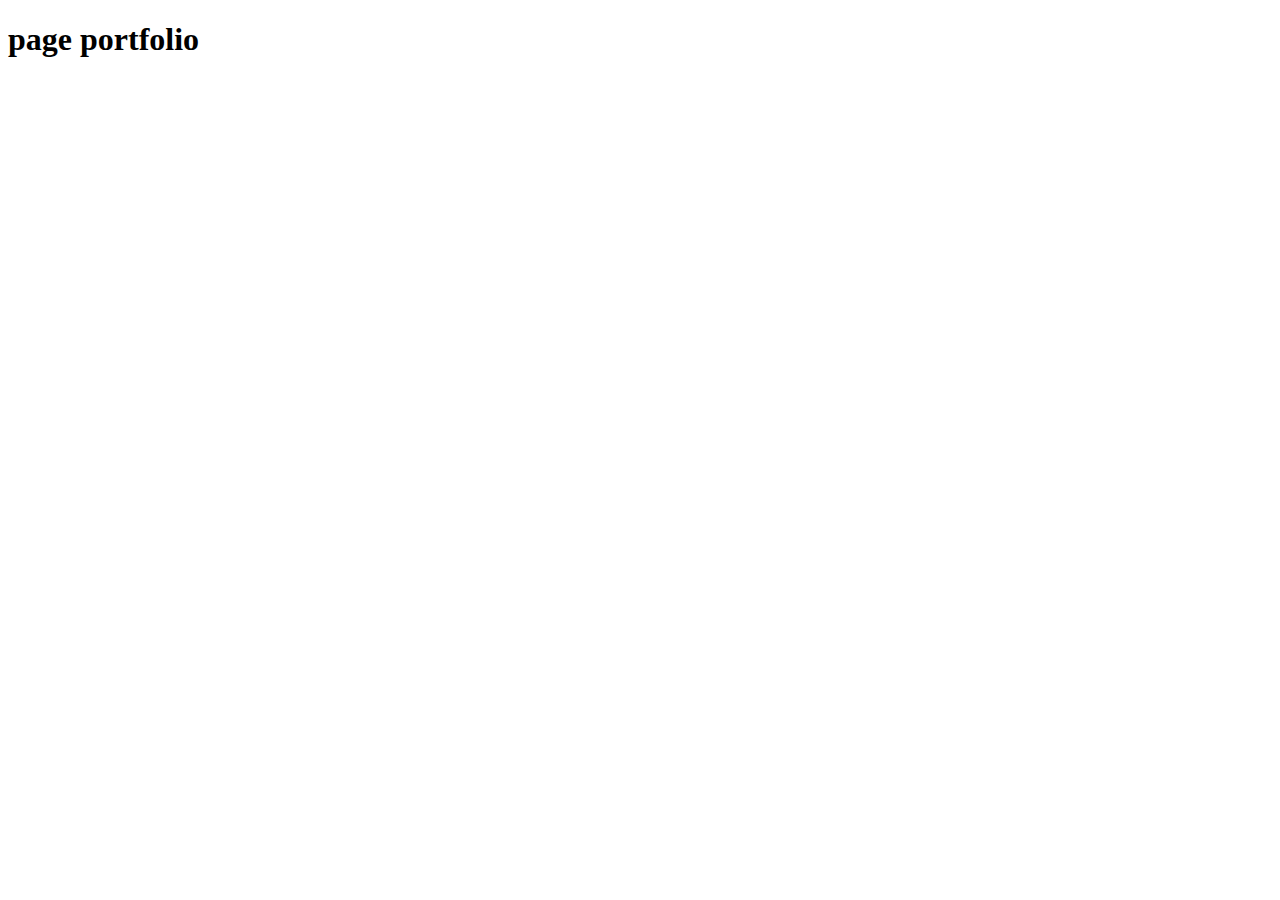
==== portfolio.html @ 5d565d89 "added fils in project" ====
<!DOCTYPE html>
<html lang="en">
  <head>
    <meta charset="UTF-8" />
    <meta name="viewport" content="width=h, initial-scale=1.0" />
    <title>Document</title>
  </head>
  <body>
    <h1>page portfolio</h1>
  </body>
</html>
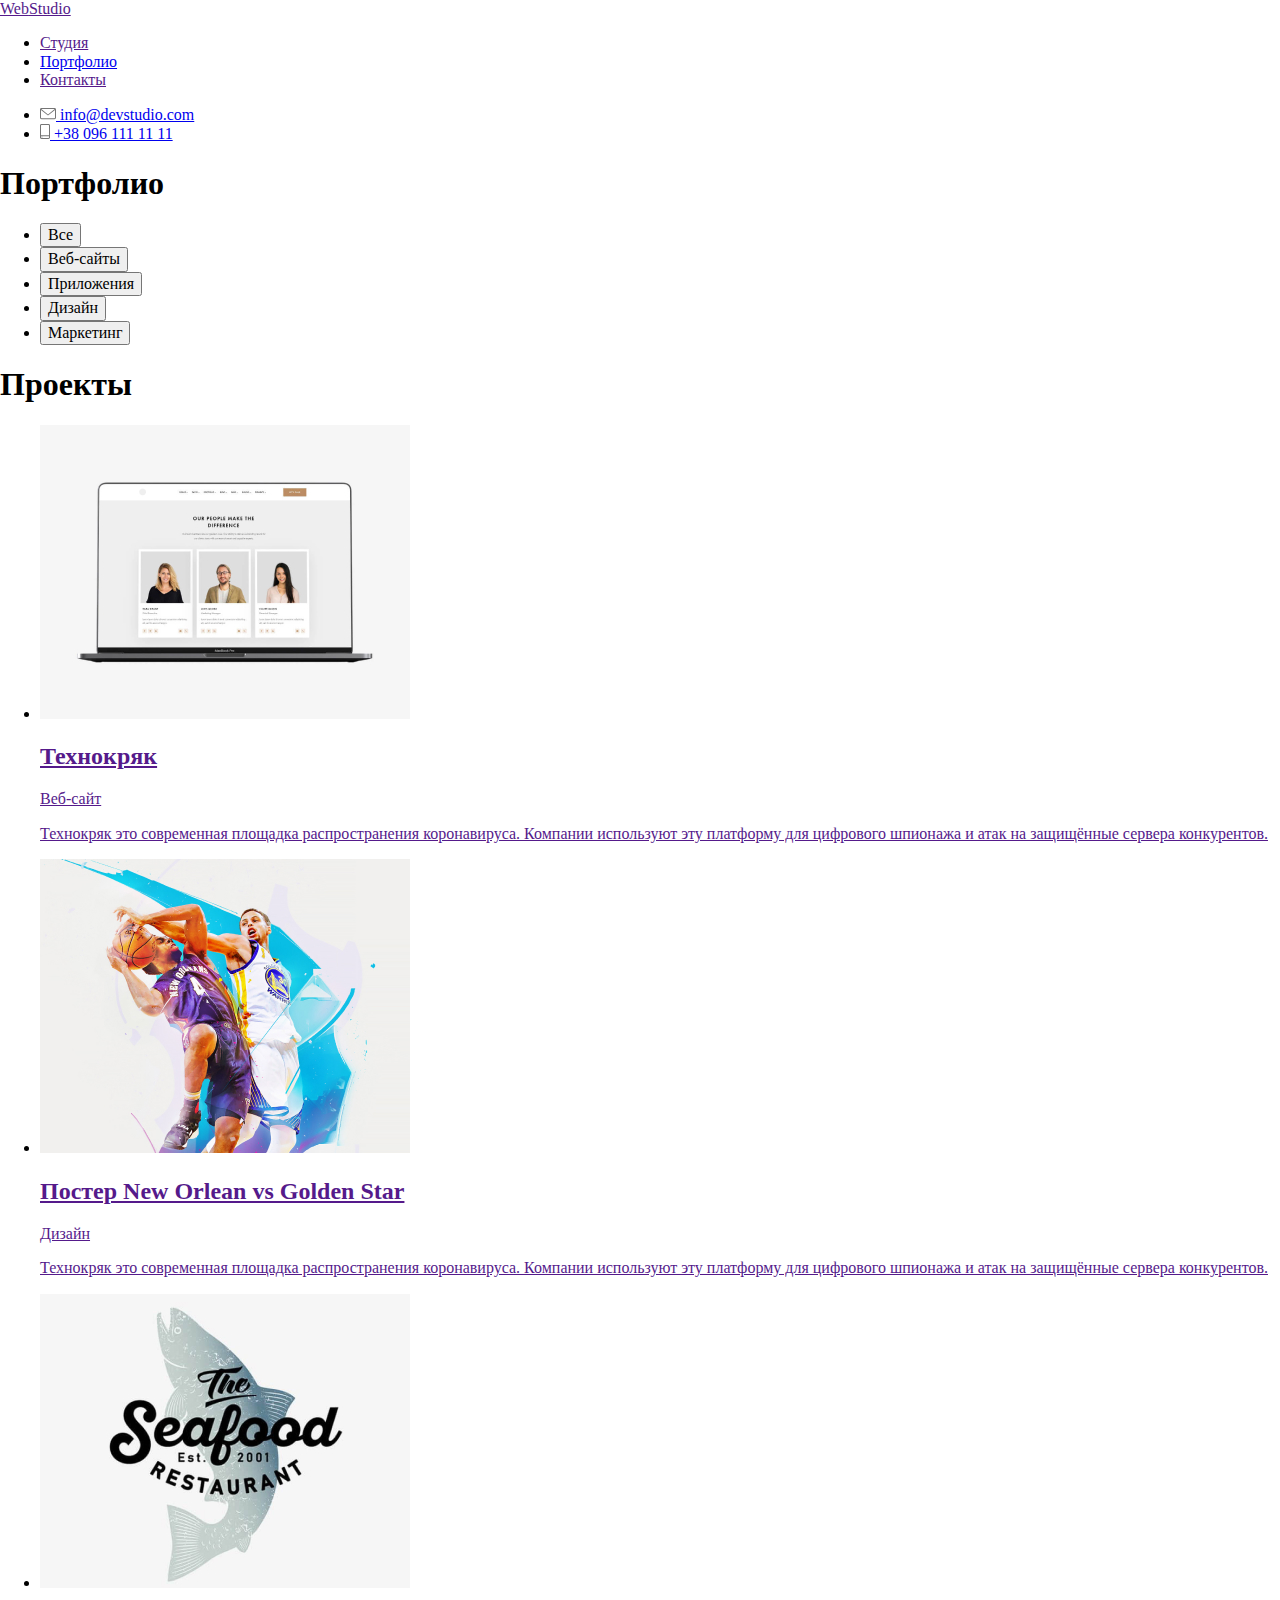
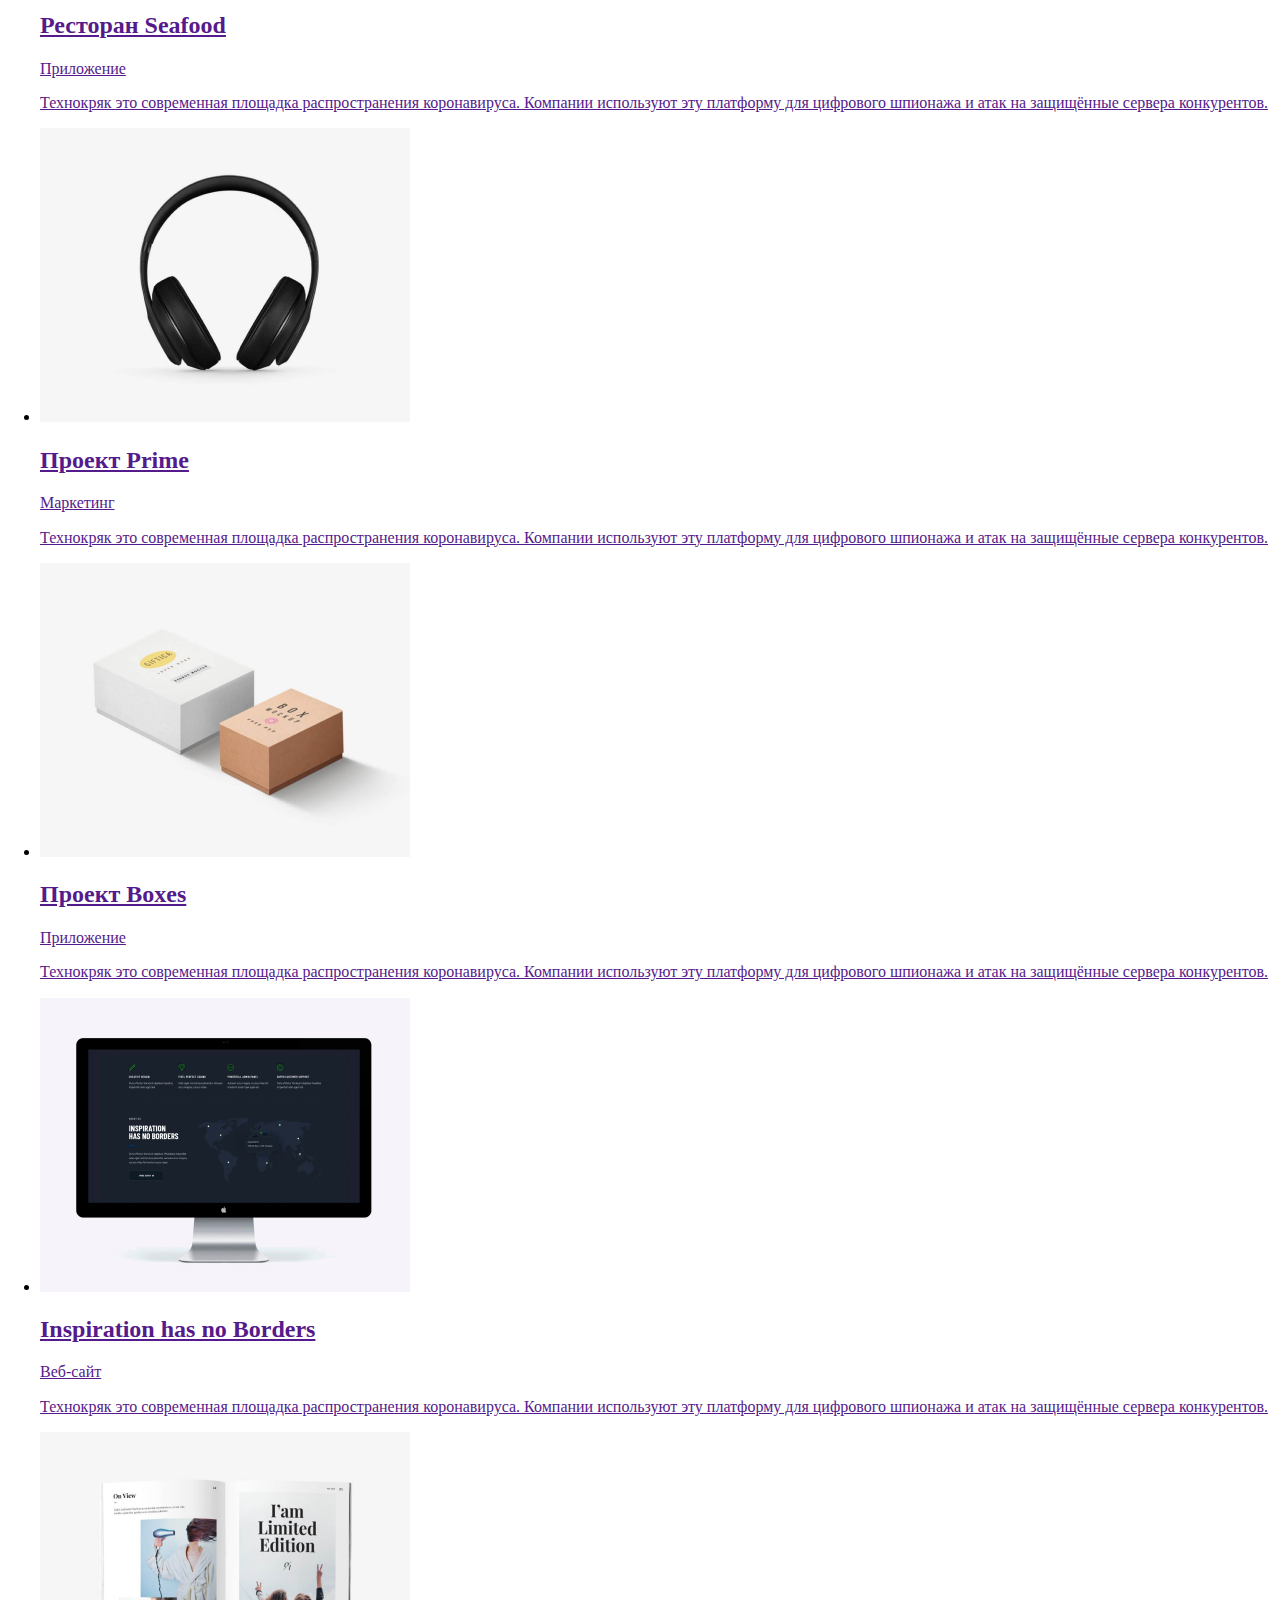
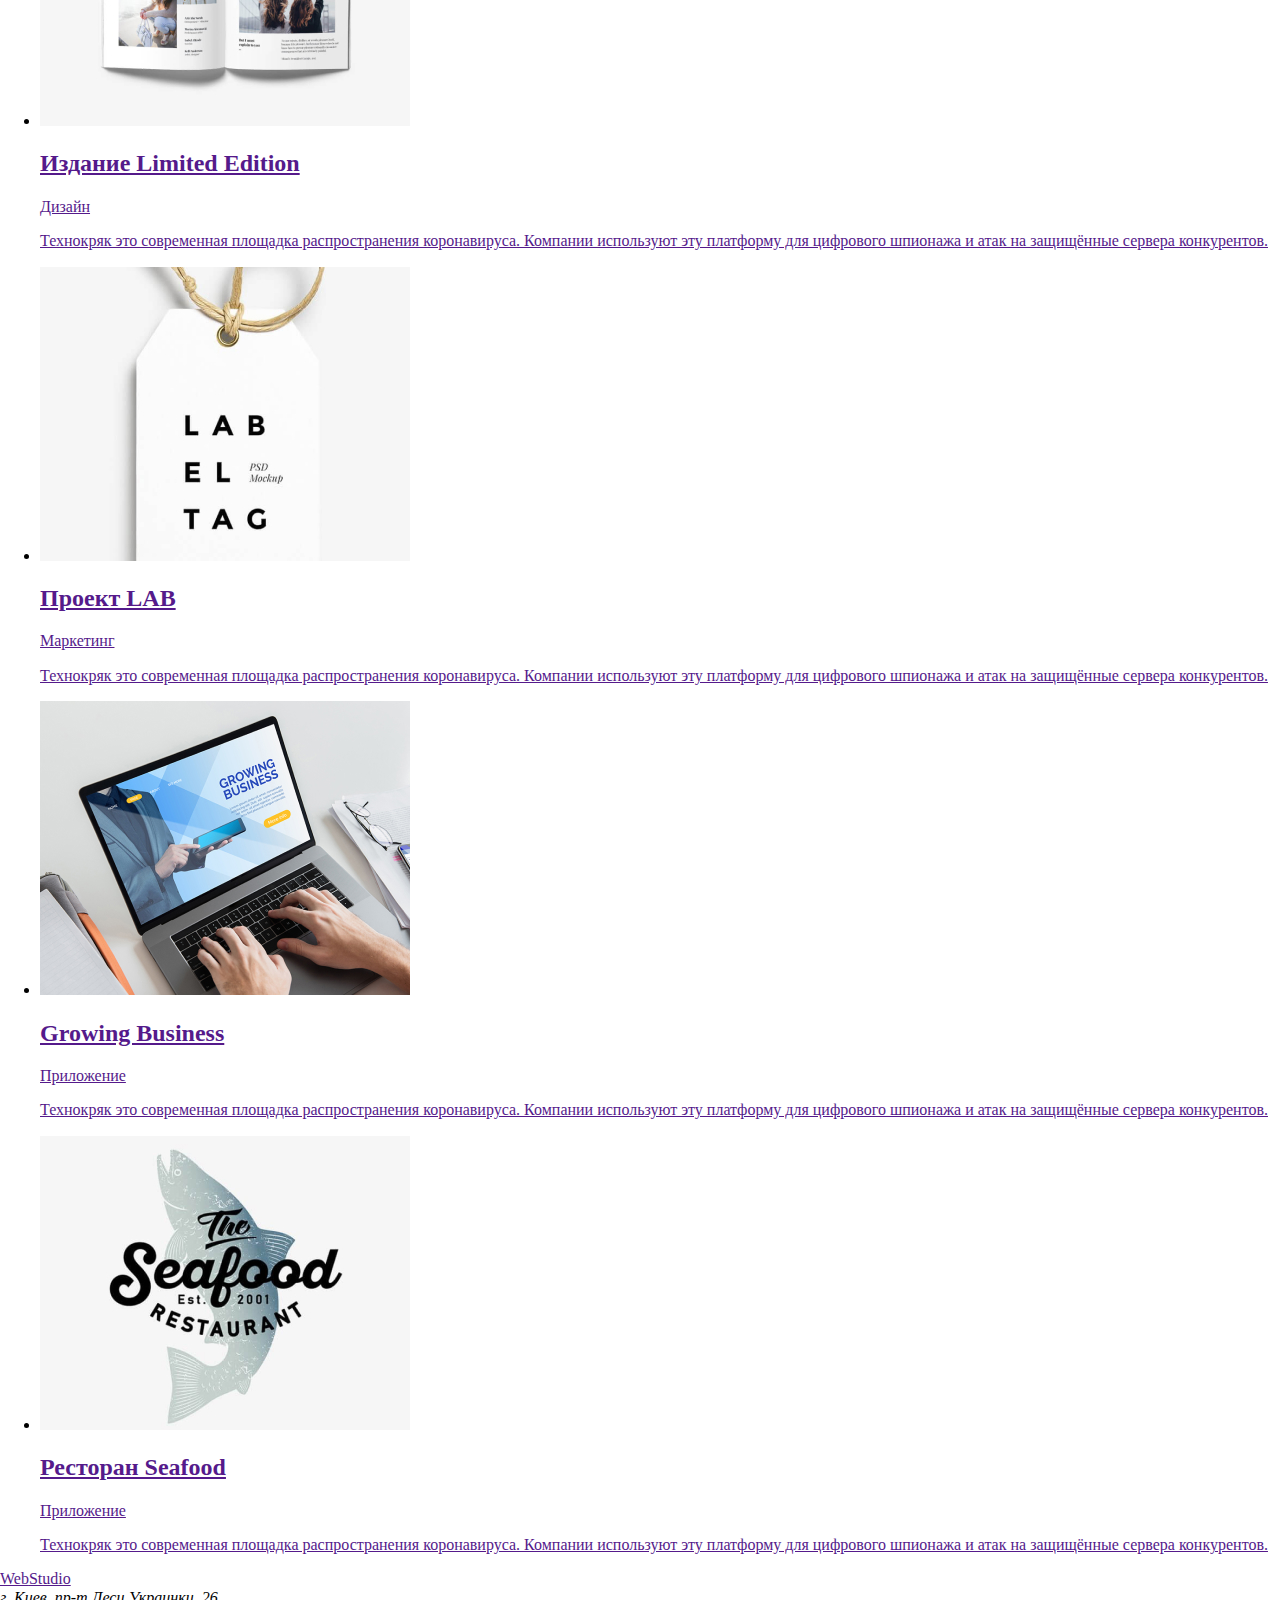
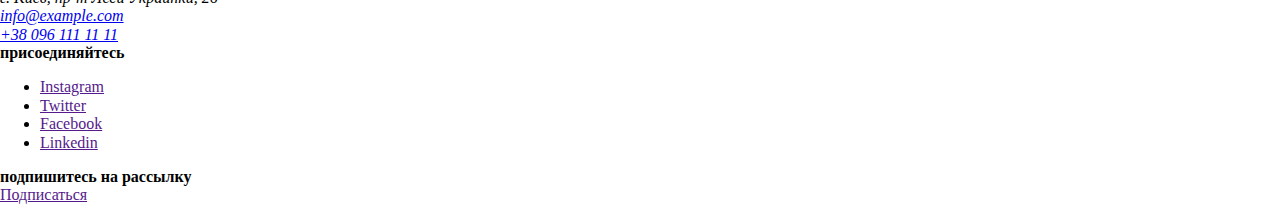
==== commit 21a70b3e: "created html page portfolio" ====
--- a/portfolio.html
+++ b/portfolio.html
@@ -1,11 +1,239 @@
 <!DOCTYPE html>
-<html lang="en">
+<html lang="ru">
   <head>
     <meta charset="UTF-8" />
-    <meta name="viewport" content="width=h, initial-scale=1.0" />
-    <title>Document</title>
+    <meta name="viewport" content="width=device-width, initial-scale=1.0" />
+    <title>Web Studio</title>
+    <link
+      href="https://fonts.googleapis.com/css2?family=Raleway:wght@700&family=Roboto:wght@400;500;700;900&display=swap"
+      rel="stylesheet"
+    />
+    <link rel="stylesheet" href="normalize.css" />
+    <link rel="stylesheet" href="./css/style.css" />
   </head>
+
   <body>
-    <h1>page portfolio</h1>
+    <!--hat-->
+    <header>
+      <nav>
+        <a href="" class="logo link"
+          ><span class="accent-logo">Web</span>Studio</a
+        >
+        <ul class="site-nav list">
+          <li><a href="" class="link">Студия</a></li>
+          <li><a href="./portfolio.html" class="link current">Портфолио</a></li>
+          <li><a href="" class="link">Контакты</a></li>
+        </ul>
+      </nav>
+      <ul class="contacts list">
+        <li>
+          <a href="mailto:info@devstudio.com" class="link">
+            <img src="./images/letter_grey.svg" alt="" /> info@devstudio.com
+          </a>
+        </li>
+        <li>
+          <a href="tel:+38-096-111-11-11" class="link">
+            <img src="./images/tel_grey.svg" alt="" /> +38 096 111 11 11
+          </a>
+        </li>
+      </ul>
+    </header>
+    <main>
+      <section>
+        <h1>Портфолио</h1>
+        <!-- filter -->
+        <ul class="filter">
+          <li><button class="button filter">Все</button></li>
+          <li><button class="button filter">Веб-сайты</button></li>
+          <li><button class="button filter">Приложения</button></li>
+          <li><button class="button filter">Дизайн</button></li>
+          <li><button class="button filter">Маркетинг</button></li>
+        </ul>
+      </section>
+      <!-- projects -->
+      <section>
+        <h1>Проекты</h1>
+        <ul class="project list">
+          <li>
+            <a href=""
+              ><img src="./images/portfolio_tehnokryak.jpg" alt="Технокряк" />
+              <h2 class="progect-title">Технокряк</h2>
+              <p>Веб-сайт</p>
+              <p>
+                Технокряк это современная площадка распространения коронавируса.
+                Компании используют эту платформу для цифрового шпионажа и атак
+                на защищённые сервера конкурентов.
+              </p>
+            </a>
+          </li>
+          <li>
+            <a href=""
+              ><img
+                src="./images/portfolio_poster.jpg"
+                alt="poster New Orlean vs Golden Star"
+              />
+              <h2 class="progect-title">Постер New Orlean vs Golden Star</h2>
+              <p>Дизайн</p>
+              <p>
+                Технокряк это современная площадка распространения коронавируса.
+                Компании используют эту платформу для цифрового шпионажа и атак
+                на защищённые сервера конкурентов.
+              </p>
+            </a>
+          </li>
+          <li>
+            <a href=""
+              ><img
+                src="./images/portfolio_restaurant.jpg"
+                alt="restaurant Seafood"
+              />
+              <h2 class="progect-title">Ресторан Seafood</h2>
+              <p>Приложение</p>
+              <p>
+                Технокряк это современная площадка распространения коронавируса.
+                Компании используют эту платформу для цифрового шпионажа и атак
+                на защищённые сервера конкурентов.
+              </p>
+            </a>
+          </li>
+          <li>
+            <a href=""
+              ><img
+                src="./images/portfolio_project-prime.jpg"
+                alt="project Prime"
+              />
+              <h2 class="progect-title">Проект Prime</h2>
+              <p>Маркетинг</p>
+              <p>
+                Технокряк это современная площадка распространения коронавируса.
+                Компании используют эту платформу для цифрового шпионажа и атак
+                на защищённые сервера конкурентов.
+              </p>
+            </a>
+          </li>
+          <li>
+            <a href=""
+              ><img
+                src="./images/portfolio_project-boxes.jpg"
+                alt="project Boxes"
+              />
+              <h2 class="progect-title">Проект Boxes</h2>
+              <p>Приложение</p>
+              <p>
+                Технокряк это современная площадка распространения коронавируса.
+                Компании используют эту платформу для цифрового шпионажа и атак
+                на защищённые сервера конкурентов.
+              </p>
+            </a>
+          </li>
+          <li>
+            <a href=""
+              ><img
+                src="./images/portfolio_web-site-is.jpg"
+                alt="Inspiration has no Borders"
+              />
+              <h2 class="progect-title">Inspiration has no Borders</h2>
+              <p>Веб-сайт</p>
+              <p>
+                Технокряк это современная площадка распространения коронавируса.
+                Компании используют эту платформу для цифрового шпионажа и атак
+                на защищённые сервера конкурентов.
+              </p>
+            </a>
+          </li>
+          <li>
+            <a href=""
+              ><img
+                src="./images/portfolio_edition.jpg"
+                alt="Edition Limited Edition"
+              />
+              <h2 class="progect-title">Издание Limited Edition</h2>
+              <p>Дизайн</p>
+              <p>
+                Технокряк это современная площадка распространения коронавируса.
+                Компании используют эту платформу для цифрового шпионажа и атак
+                на защищённые сервера конкурентов.
+              </p>
+            </a>
+          </li>
+          <li>
+            <a href=""
+              ><img
+                src="./images/portfolio_project-lab.jpg"
+                alt="project LAB"
+              />
+              <h2 class="progect-title">Проект LAB</h2>
+              <p>Маркетинг</p>
+              <p>
+                Технокряк это современная площадка распространения коронавируса.
+                Компании используют эту платформу для цифрового шпионажа и атак
+                на защищённые сервера конкурентов.
+              </p>
+            </a>
+          </li>
+          <li>
+            <a href=""
+              ><img
+                src="./images/portfolio_app-grow-b.jpg"
+                alt="Growing Business"
+              />
+              <h2 class="progect-title">Growing Business</h2>
+              <p>Приложение</p>
+              <p>
+                Технокряк это современная площадка распространения коронавируса.
+                Компании используют эту платформу для цифрового шпионажа и атак
+                на защищённые сервера конкурентов.
+              </p>
+            </a>
+          </li>
+          <li>
+            <a href=""
+              ><img
+                src="./images/portfolio_restaurant.jpg"
+                alt="Ресторан Seafood"
+              />
+              <h2 class="progect-title">Ресторан Seafood</h2>
+              <p>Приложение</p>
+              <p>
+                Технокряк это современная площадка распространения коронавируса.
+                Компании используют эту платформу для цифрового шпионажа и атак
+                на защищённые сервера конкурентов.
+              </p>
+            </a>
+          </li>
+        </ul>
+      </section>
+    </main>
+    <!--footer-->
+    <footer>
+      <div>
+        <a href="" class="logo link"
+          ><span class="accent-logo">Web</span>Studio</a
+        >
+        <address>
+          г. Киев, пр-т Леси Украинки, 26 <br />
+          <a href="mailto:info@example.com" class="address link"
+            >info@example.com</a
+          >
+          <br />
+          <a href="tel:+38-096-111-11-11" class="address link"
+            >+38 096 111 11 11</a
+          >
+        </address>
+      </div>
+      <div>
+        <b class="title">присоединяйтесь</b>
+        <ul>
+          <li><a href="" aria-label="Ссылка на Instagram ">Instagram</a></li>
+          <li><a href="" aria-label="Ссылка на Twitter ">Twitter</a></li>
+          <li><a href="" aria-label="Ссылка на Facebook ">Facebook</a></li>
+          <li><a href="" aria-label="Ссылка на Linkedin ">Linkedin</a></li>
+        </ul>
+      </div>
+      <div>
+        <b class="title">подпишитесь на рассылку</b><br />
+        <a href="" class="button">Подписаться</a>
+      </div>
+    </footer>
   </body>
 </html>
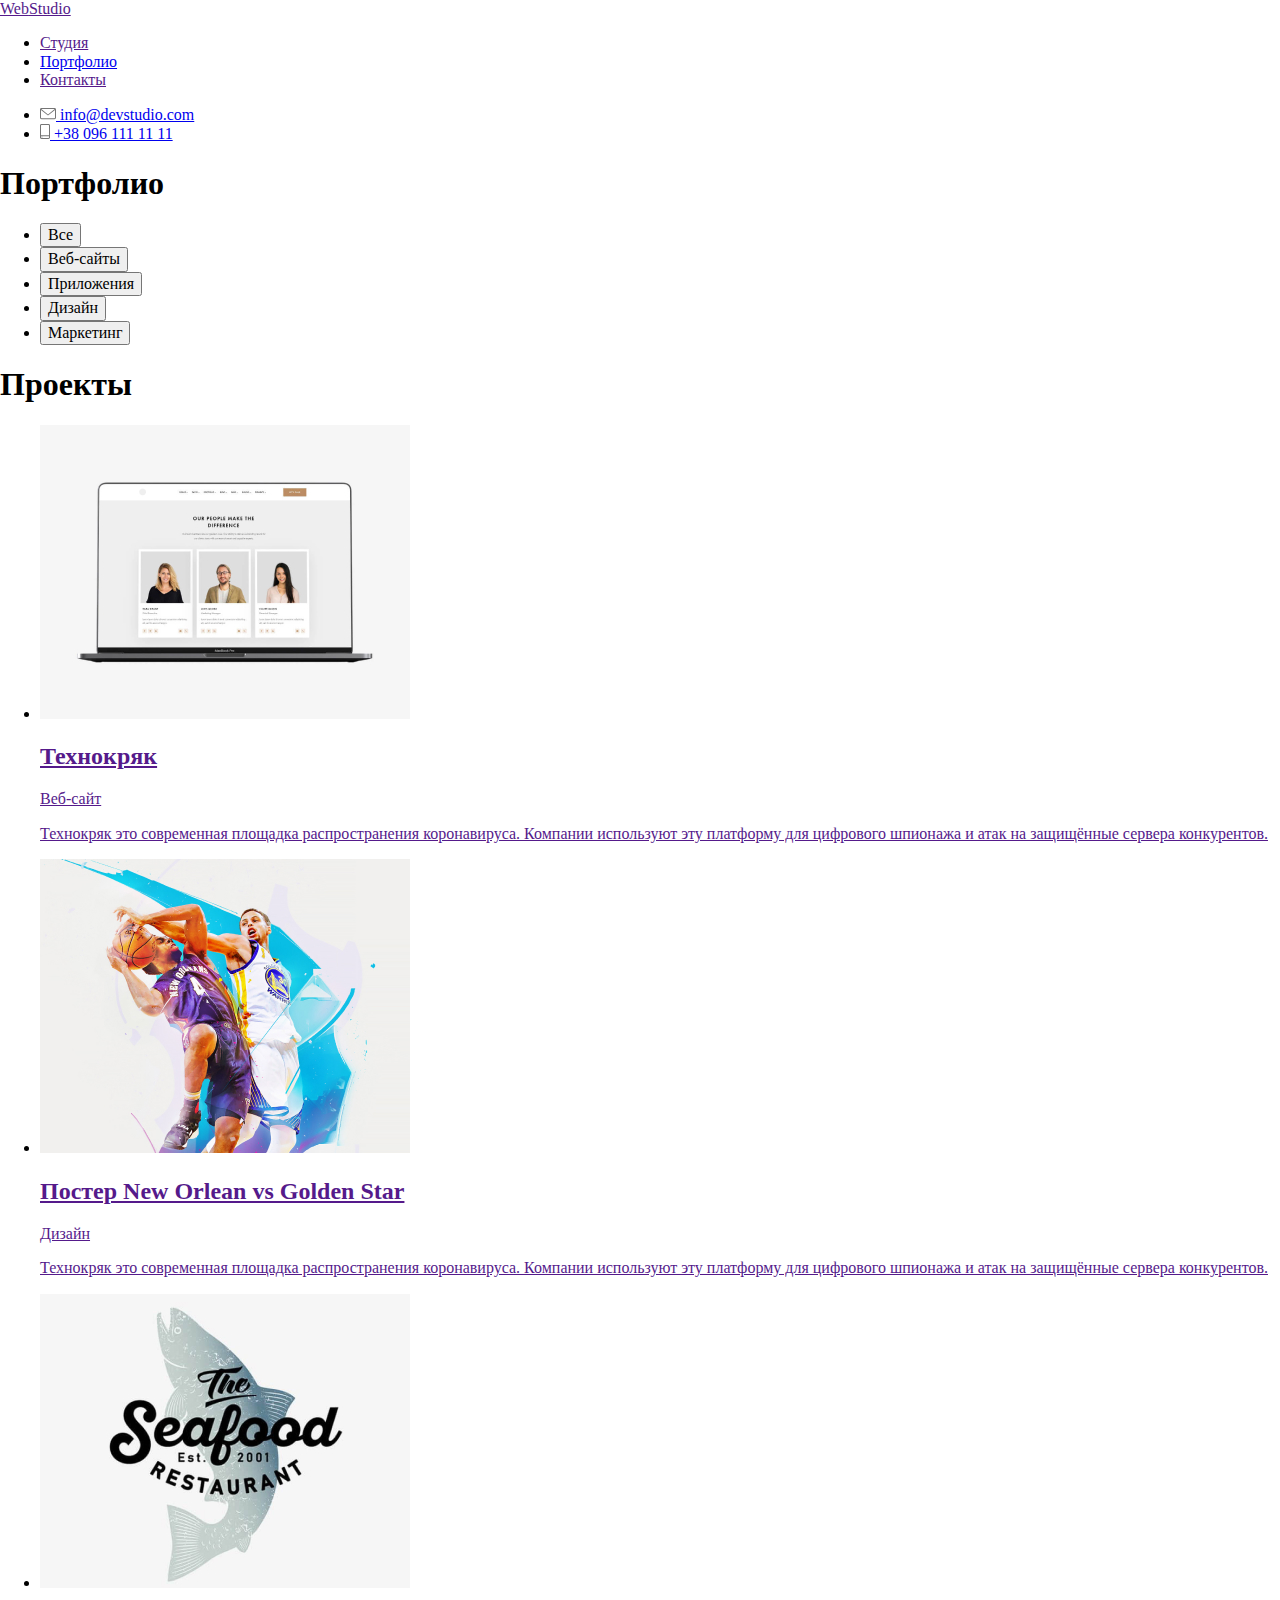
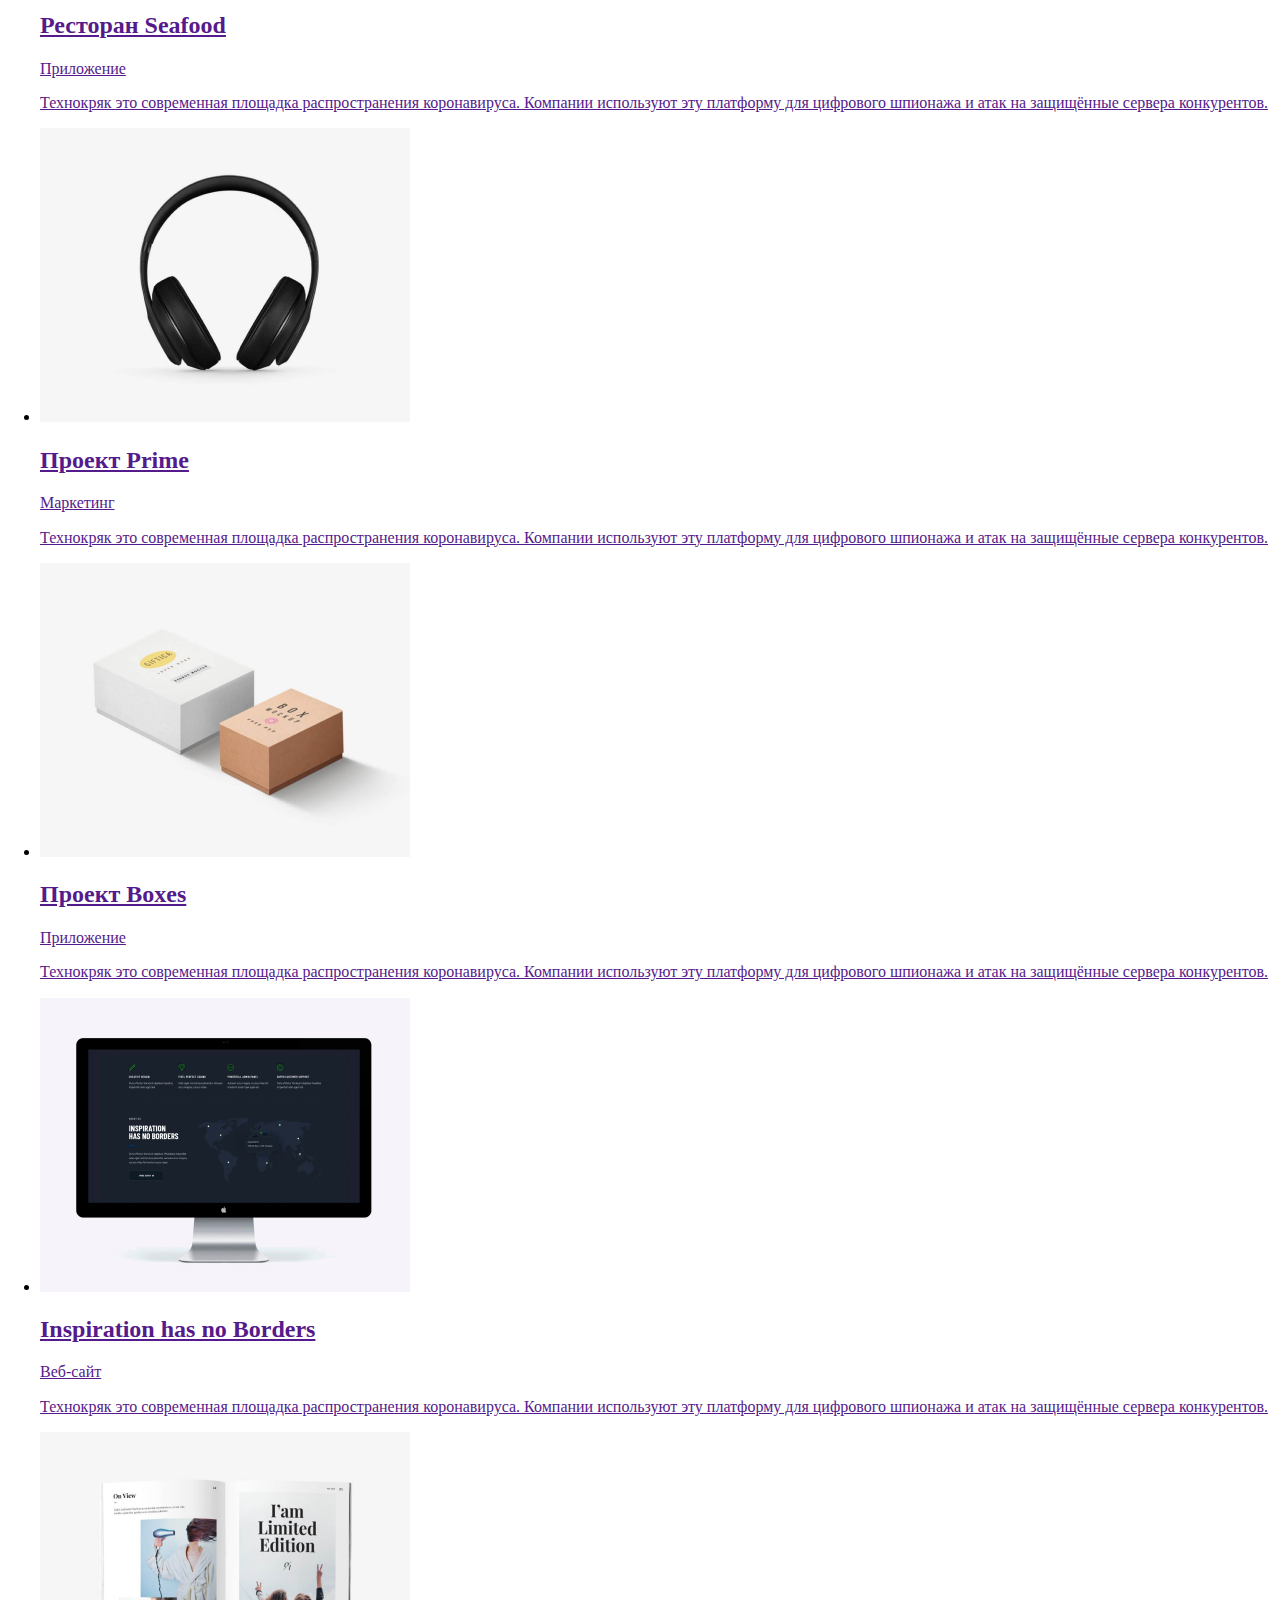
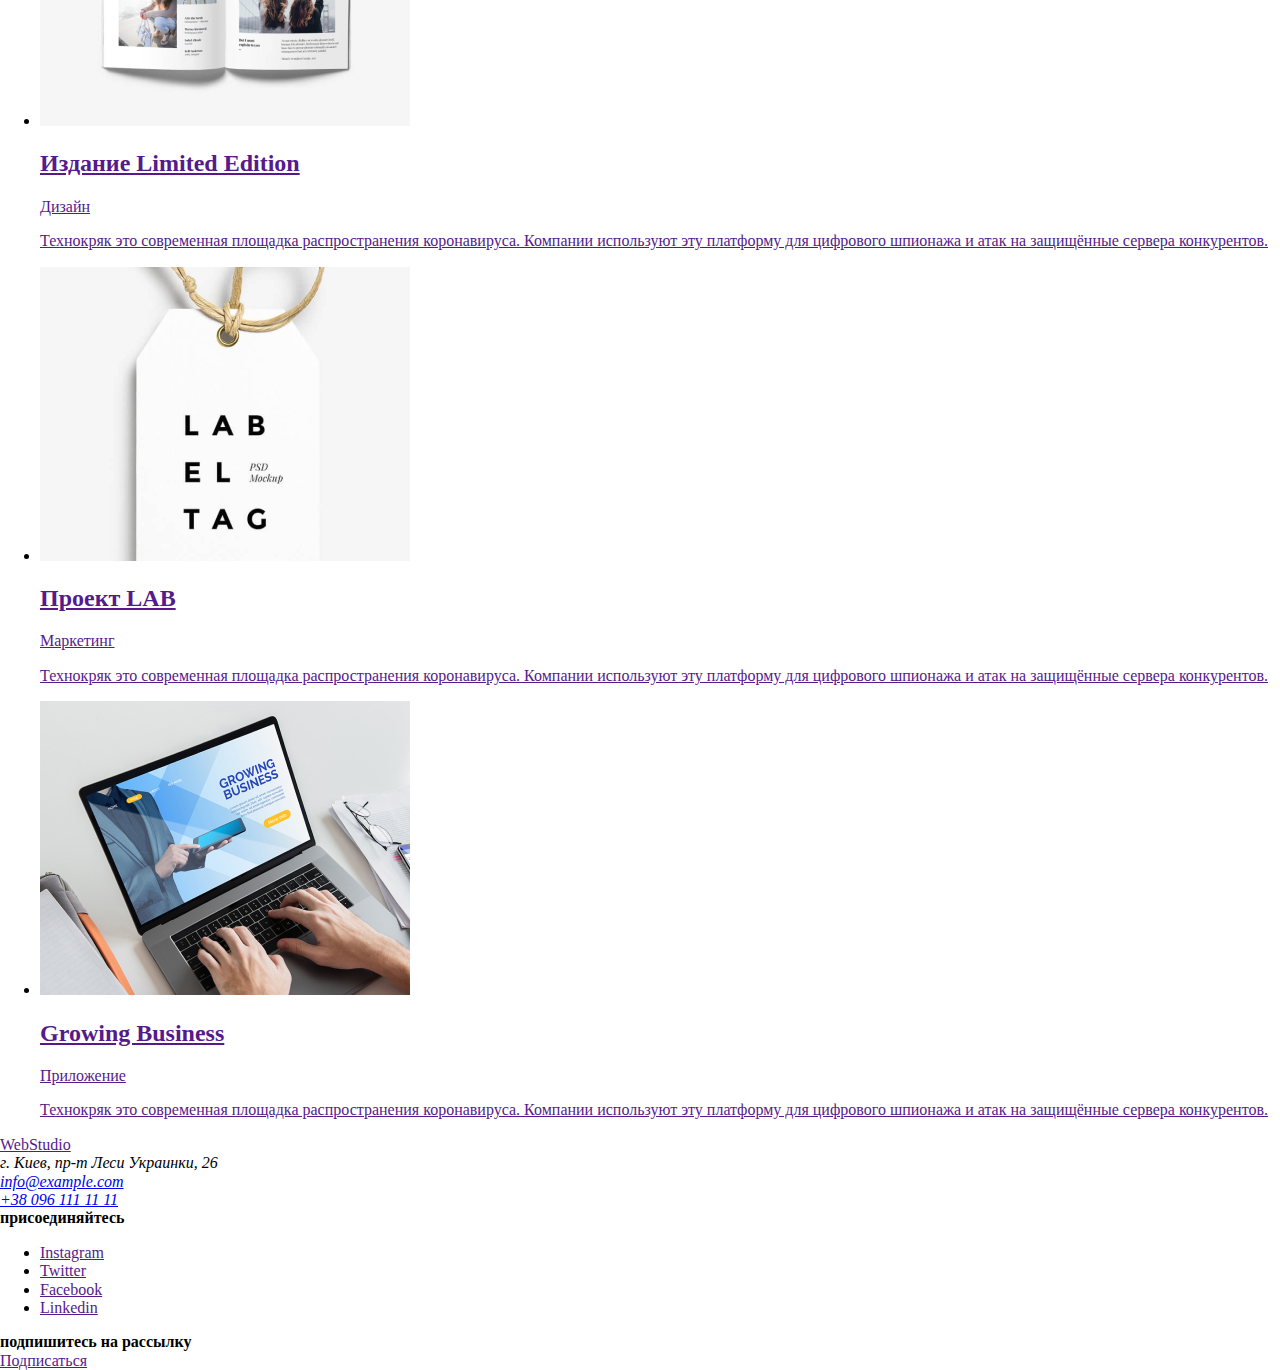
==== commit cc712580: "text stile page of portfolio" ====
--- a/portfolio.html
+++ b/portfolio.html
@@ -53,72 +53,72 @@
       <!-- projects -->
       <section>
         <h1>Проекты</h1>
-        <ul class="project list">
-          <li>
-            <a href=""
+        <ul class="card list">
+          <li>
+            <a href="" class="link"
               ><img src="./images/portfolio_tehnokryak.jpg" alt="Технокряк" />
-              <h2 class="progect-title">Технокряк</h2>
-              <p>Веб-сайт</p>
-              <p>
-                Технокряк это современная площадка распространения коронавируса.
-                Компании используют эту платформу для цифрового шпионажа и атак
-                на защищённые сервера конкурентов.
-              </p>
-            </a>
-          </li>
-          <li>
-            <a href=""
+              <h2>Технокряк</h2>
+              <p class="text-title">Веб-сайт</p>
+              <p class="text-accent">
+                Технокряк это современная площадка распространения коронавируса.
+                Компании используют эту платформу для цифрового шпионажа и атак
+                на защищённые сервера конкурентов.
+              </p>
+            </a>
+          </li>
+          <li>
+            <a href="" class="link"
               ><img
                 src="./images/portfolio_poster.jpg"
                 alt="poster New Orlean vs Golden Star"
               />
-              <h2 class="progect-title">Постер New Orlean vs Golden Star</h2>
-              <p>Дизайн</p>
-              <p>
-                Технокряк это современная площадка распространения коронавируса.
-                Компании используют эту платформу для цифрового шпионажа и атак
-                на защищённые сервера конкурентов.
-              </p>
-            </a>
-          </li>
-          <li>
-            <a href=""
+              <h2>Постер New Orlean vs Golden Star</h2>
+              <p class="text-title">Дизайн</p>
+              <p class="text-accent">
+                Технокряк это современная площадка распространения коронавируса.
+                Компании используют эту платформу для цифрового шпионажа и атак
+                на защищённые сервера конкурентов.
+              </p>
+            </a>
+          </li>
+          <li>
+            <a href="" class="link"
               ><img
                 src="./images/portfolio_restaurant.jpg"
                 alt="restaurant Seafood"
               />
-              <h2 class="progect-title">Ресторан Seafood</h2>
-              <p>Приложение</p>
-              <p>
-                Технокряк это современная площадка распространения коронавируса.
-                Компании используют эту платформу для цифрового шпионажа и атак
-                на защищённые сервера конкурентов.
-              </p>
-            </a>
-          </li>
-          <li>
-            <a href=""
+              <h2>Ресторан Seafood</h2>
+              <p class="text-title">Приложение</p>
+              <p class="text-accent">
+                Технокряк это современная площадка распространения коронавируса.
+                Компании используют эту платформу для цифрового шпионажа и атак
+                на защищённые сервера конкурентов.
+              </p>
+            </a>
+          </li>
+          <li>
+            <a href="" class="link"
               ><img
                 src="./images/portfolio_project-prime.jpg"
                 alt="project Prime"
               />
-              <h2 class="progect-title">Проект Prime</h2>
-              <p>Маркетинг</p>
-              <p>
-                Технокряк это современная площадка распространения коронавируса.
-                Компании используют эту платформу для цифрового шпионажа и атак
-                на защищённые сервера конкурентов.
-              </p>
-            </a>
-          </li>
-          <li>
-            <a href=""
+              <h2>Проект Prime</h2>
+              <p class="text-title">Маркетинг</p>
+              <p class="text-accent">
+                Технокряк это современная площадка распространения коронавируса.
+                Компании используют эту платформу для цифрового шпионажа и атак
+                на защищённые сервера конкурентов.
+              </p>
+            </a>
+          </li>
+          <li>
+            <a href="" class="link"
               ><img
                 src="./images/portfolio_project-boxes.jpg"
                 alt="project Boxes"
               />
-              <h2 class="progect-title">Проект Boxes</h2>
-              <p>Приложение</p>
+              <h2>Проект Boxes</h2>
+              <p class="text-title">Приложение</p>
               <p>
                 Технокряк это современная площадка распространения коронавируса.
                 Компании используют эту платформу для цифрового шпионажа и атак
@@ -127,74 +127,59 @@
             </a>
           </li>
           <li>
-            <a href=""
+            <a href="" class="link"
               ><img
                 src="./images/portfolio_web-site-is.jpg"
                 alt="Inspiration has no Borders"
               />
-              <h2 class="progect-title">Inspiration has no Borders</h2>
-              <p>Веб-сайт</p>
-              <p>
-                Технокряк это современная площадка распространения коронавируса.
-                Компании используют эту платформу для цифрового шпионажа и атак
-                на защищённые сервера конкурентов.
-              </p>
-            </a>
-          </li>
-          <li>
-            <a href=""
+              <h2>Inspiration has no Borders</h2>
+              <p class="text-title">Веб-сайт</p>
+              <p class="text-accent">
+                Технокряк это современная площадка распространения коронавируса.
+                Компании используют эту платформу для цифрового шпионажа и атак
+                на защищённые сервера конкурентов.
+              </p>
+            </a>
+          </li>
+          <li>
+            <a href="" class="link"
               ><img
                 src="./images/portfolio_edition.jpg"
                 alt="Edition Limited Edition"
               />
-              <h2 class="progect-title">Издание Limited Edition</h2>
-              <p>Дизайн</p>
-              <p>
-                Технокряк это современная площадка распространения коронавируса.
-                Компании используют эту платформу для цифрового шпионажа и атак
-                на защищённые сервера конкурентов.
-              </p>
-            </a>
-          </li>
-          <li>
-            <a href=""
+              <h2>Издание Limited Edition</h2>
+              <p class="text-title">Дизайн</p>
+              <p class="text-accent">
+                Технокряк это современная площадка распространения коронавируса.
+                Компании используют эту платформу для цифрового шпионажа и атак
+                на защищённые сервера конкурентов.
+              </p>
+            </a>
+          </li>
+          <li>
+            <a href="" class="link"
               ><img
                 src="./images/portfolio_project-lab.jpg"
                 alt="project LAB"
               />
-              <h2 class="progect-title">Проект LAB</h2>
-              <p>Маркетинг</p>
-              <p>
-                Технокряк это современная площадка распространения коронавируса.
-                Компании используют эту платформу для цифрового шпионажа и атак
-                на защищённые сервера конкурентов.
-              </p>
-            </a>
-          </li>
-          <li>
-            <a href=""
+              <h2>Проект LAB</h2>
+              <p class="text-title">Маркетинг</p>
+              <p class="text-accent">
+                Технокряк это современная площадка распространения коронавируса.
+                Компании используют эту платформу для цифрового шпионажа и атак
+                на защищённые сервера конкурентов.
+              </p>
+            </a>
+          </li>
+          <li>
+            <a href="" class="link"
               ><img
                 src="./images/portfolio_app-grow-b.jpg"
                 alt="Growing Business"
               />
-              <h2 class="progect-title">Growing Business</h2>
-              <p>Приложение</p>
-              <p>
-                Технокряк это современная площадка распространения коронавируса.
-                Компании используют эту платформу для цифрового шпионажа и атак
-                на защищённые сервера конкурентов.
-              </p>
-            </a>
-          </li>
-          <li>
-            <a href=""
-              ><img
-                src="./images/portfolio_restaurant.jpg"
-                alt="Ресторан Seafood"
-              />
-              <h2 class="progect-title">Ресторан Seafood</h2>
-              <p>Приложение</p>
-              <p>
+              <h2>Growing Business</h2>
+              <p class="text-title">Приложение</p>
+              <p class="text-accent">
                 Технокряк это современная площадка распространения коронавируса.
                 Компании используют эту платформу для цифрового шпионажа и атак
                 на защищённые сервера конкурентов.
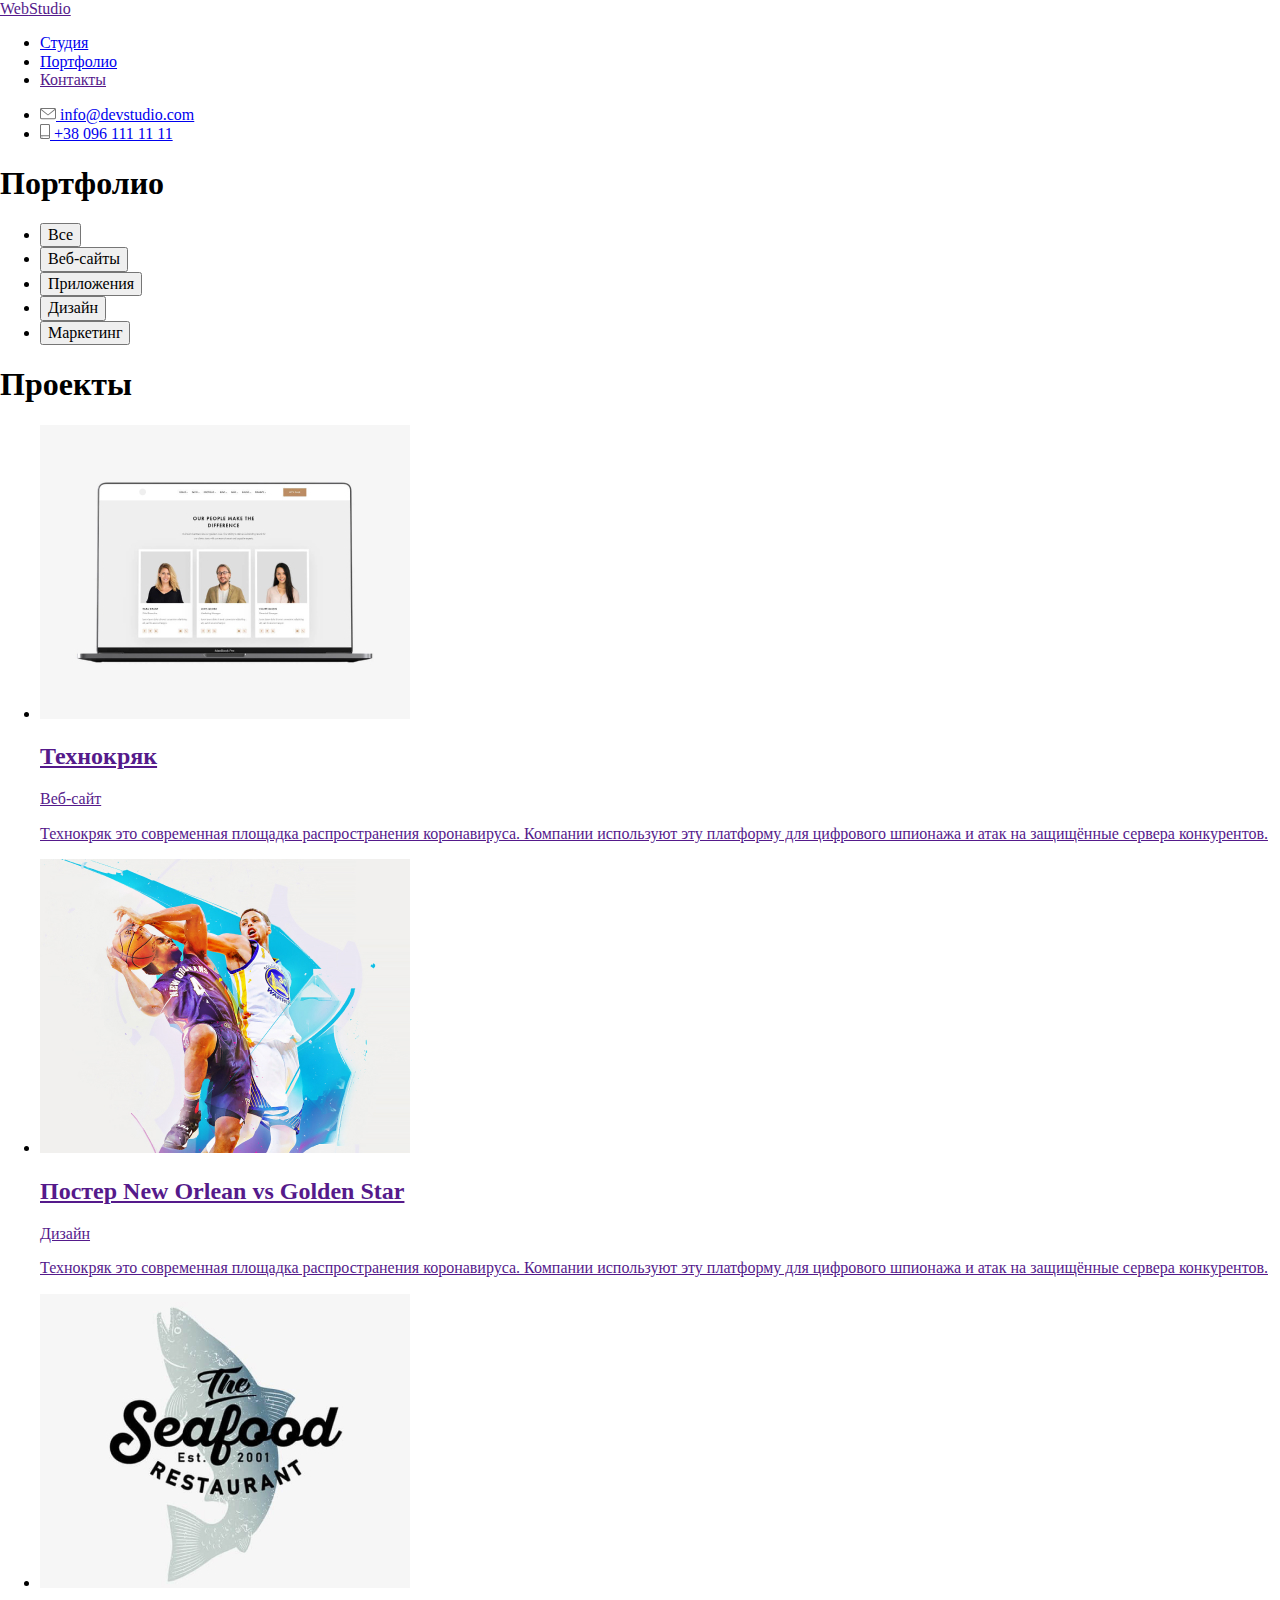
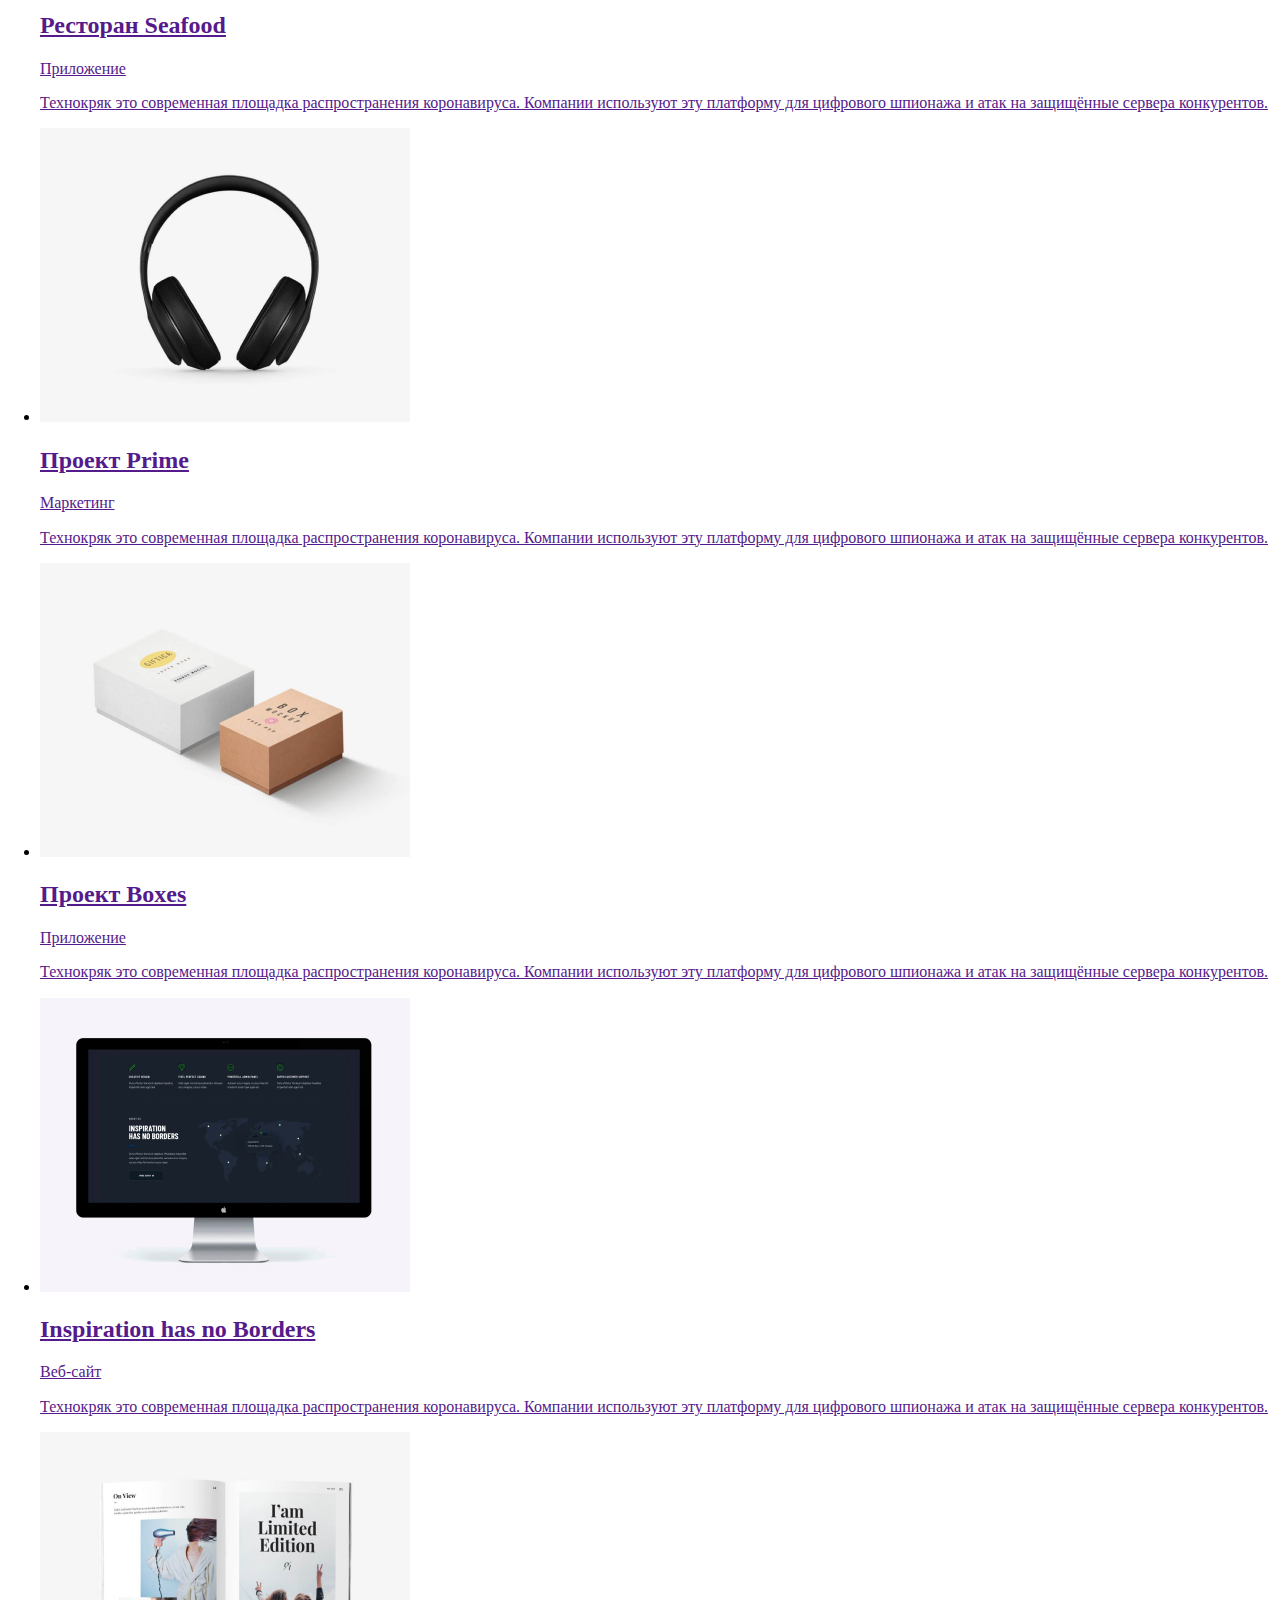
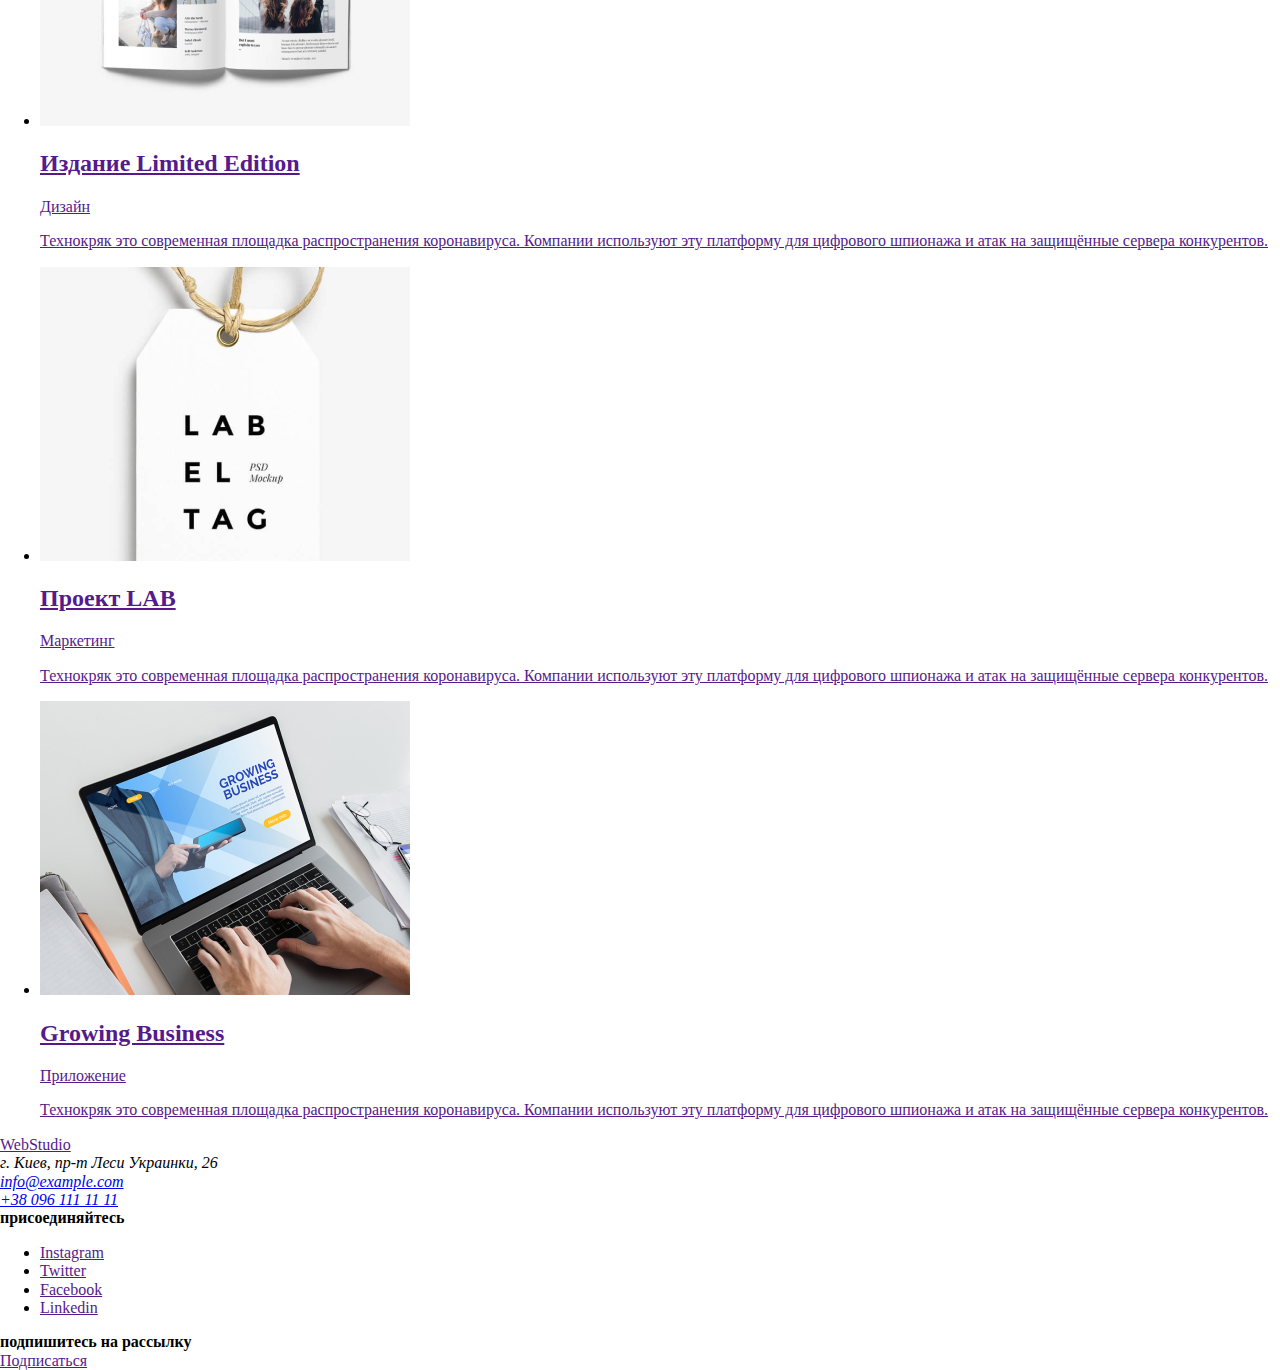
==== commit 13701caa: "added link on index home" ====
--- a/portfolio.html
+++ b/portfolio.html
@@ -20,7 +20,7 @@
           ><span class="accent-logo">Web</span>Studio</a
         >
         <ul class="site-nav list">
-          <li><a href="" class="link">Студия</a></li>
+          <li><a href="./index.html" class="link">Студия</a></li>
           <li><a href="./portfolio.html" class="link current">Портфолио</a></li>
           <li><a href="" class="link">Контакты</a></li>
         </ul>
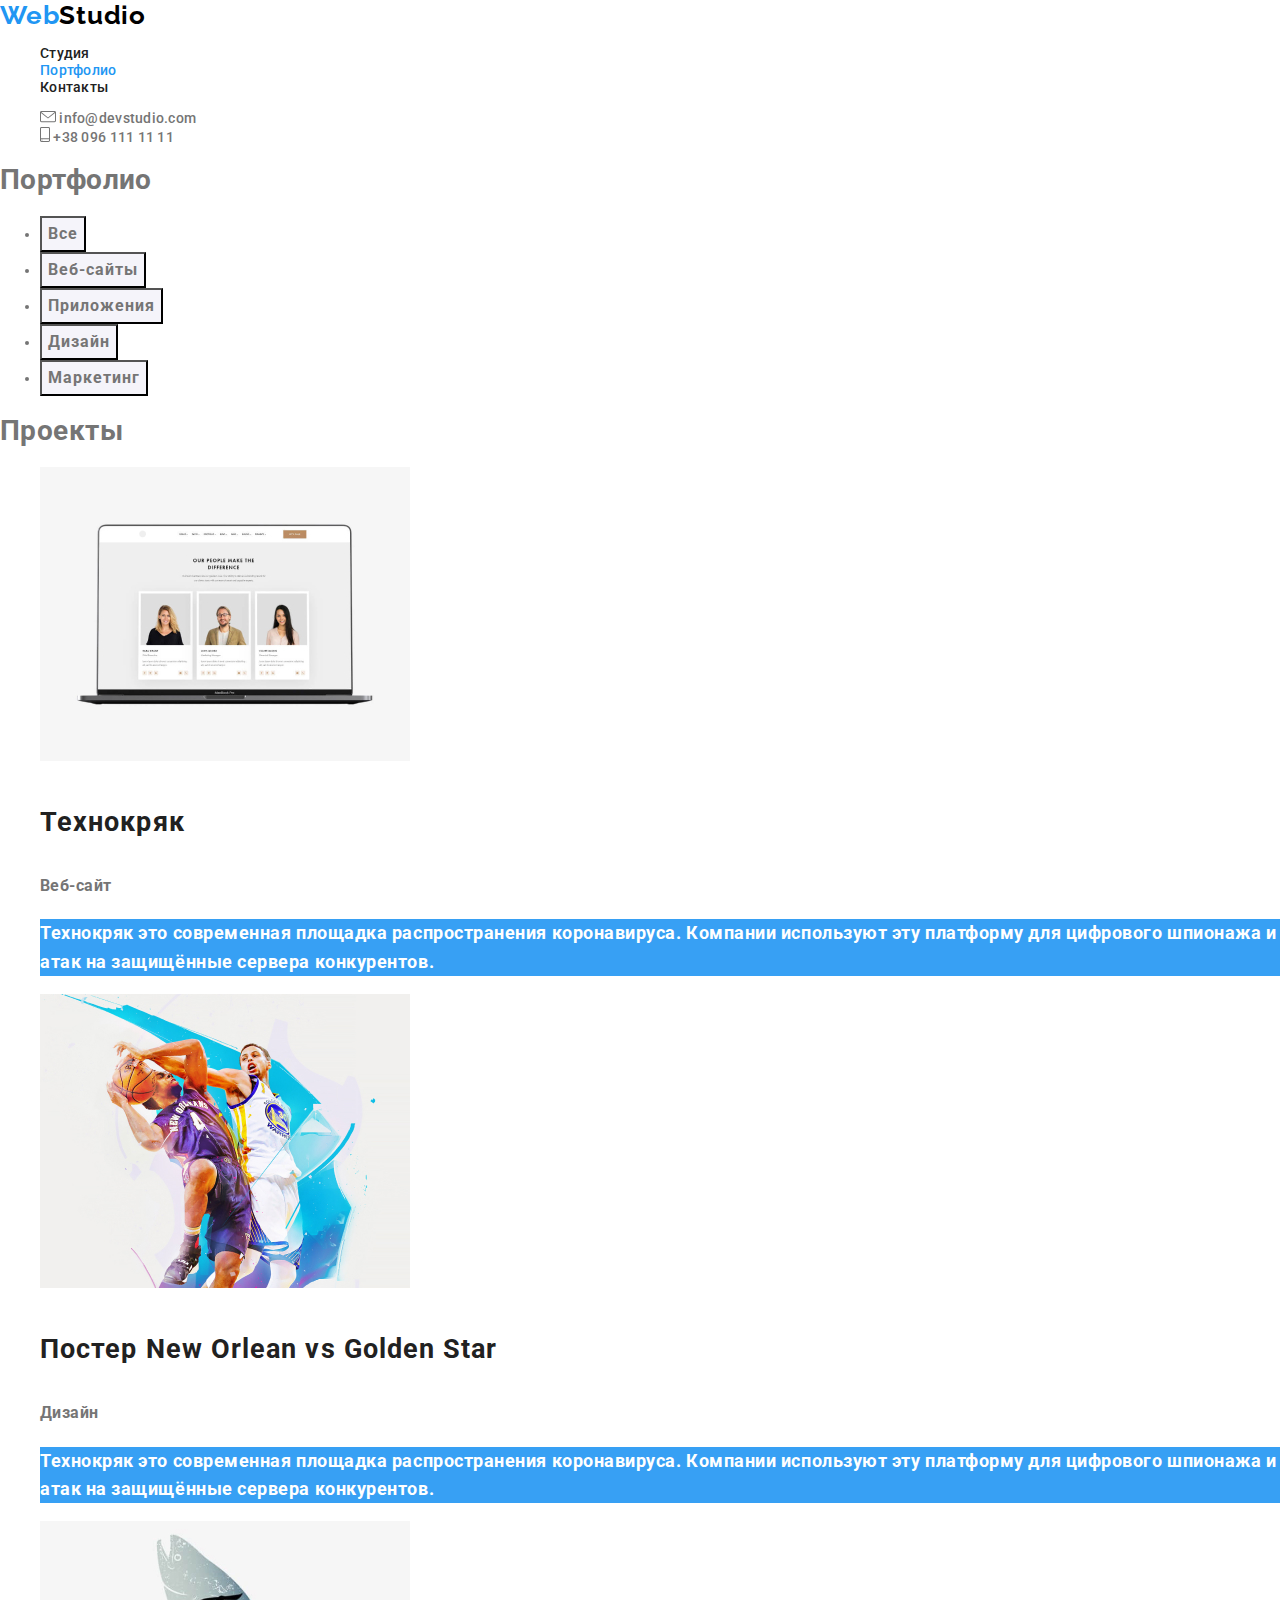
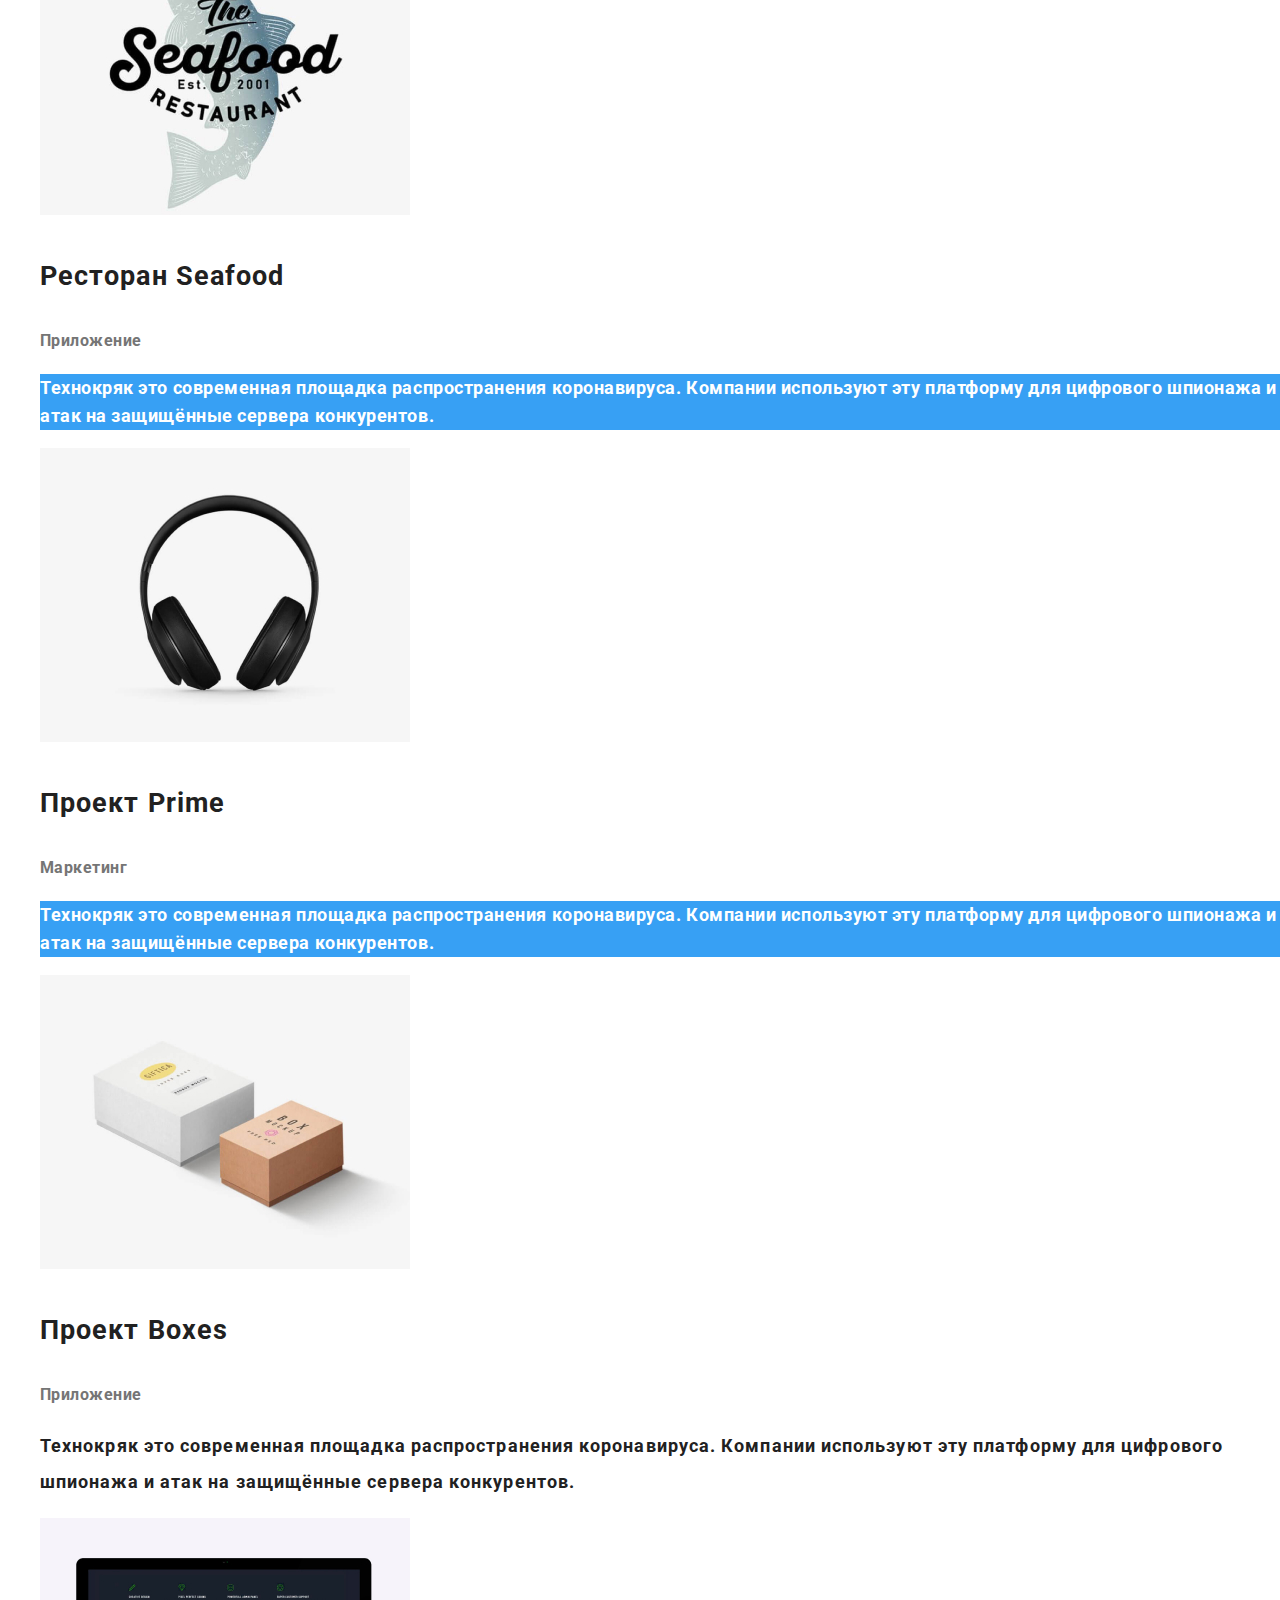
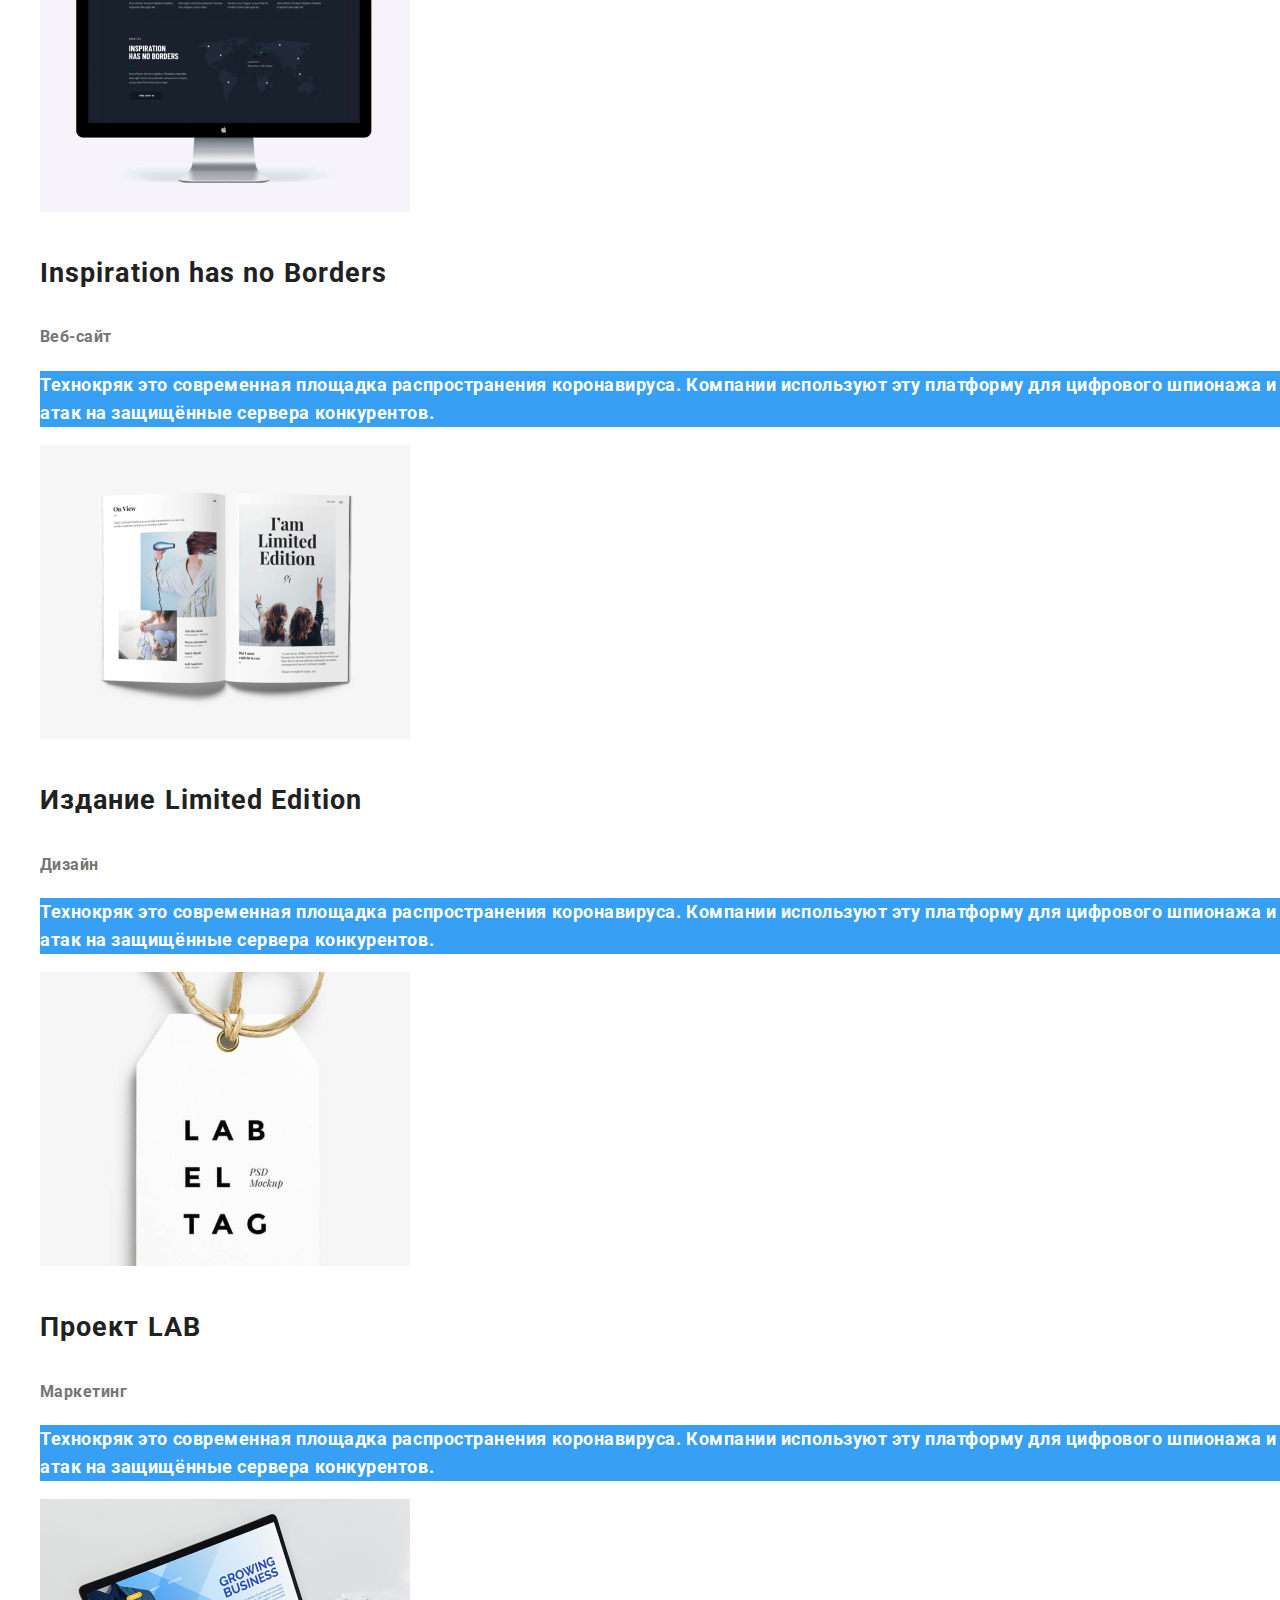
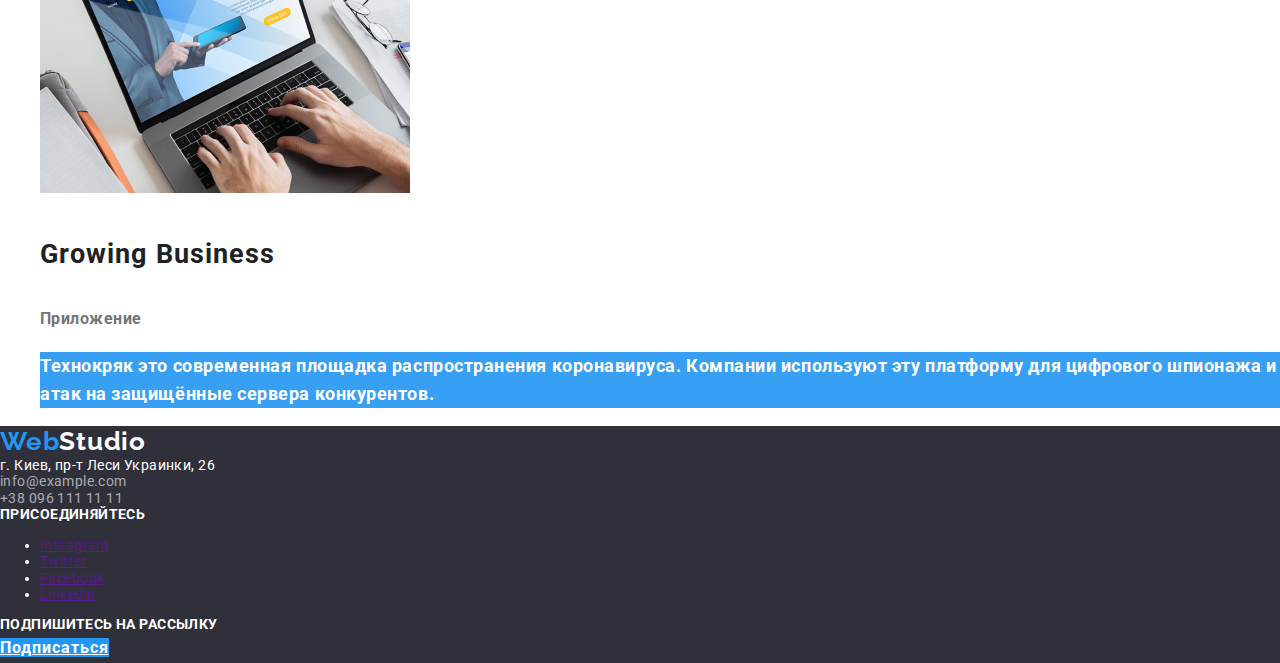
==== commit bcbf79cd: "rename folder CSS" ====
--- a/portfolio.html
+++ b/portfolio.html
@@ -9,7 +9,7 @@
       rel="stylesheet"
     />
     <link rel="stylesheet" href="normalize.css" />
-    <link rel="stylesheet" href="./css/style.css" />
+    <link rel="stylesheet" href="./CSS/style.css" />
   </head>
 
   <body>
--- a/CSS/style.css
+++ b/CSS/style.css
@@ -0,0 +1,179 @@
+:root {
+  --primery-text-color: #757575;
+  --title-text-color: #212121;
+  --secondery-title-text-color: #ffffff;
+  --accent-color: #2196f3;
+}
+body {
+  background-color: #fff;
+  color: var(--primery-text-color);
+  font-family: "Roboto", sans-serif;
+  letter-spacing: 0.03em;
+  font-size: 14px;
+  line-height: 1.17;
+}
+.list {
+  list-style: none;
+}
+a.link {
+  text-decoration: none;
+}
+/* site-nav */
+.logo {
+  color: #000000;
+  font-family: "Raleway", sans-serif;
+  font-weight: bold;
+  font-size: 26px;
+  line-height: 1.19;
+  /* identical to box height */
+
+  letter-spacing: 0.03em;
+}
+.accent-logo {
+  color: var(--accent-color);
+}
+.site-nav .link {
+  color: var(--title-text-color);
+  font-weight: 500;
+  font-size: 14px;
+  line-height: 1.14;
+  letter-spacing: 0.02em;
+}
+.site-nav .link:hover,
+.site-nav .link:focus {
+  color: var(--accent-color);
+}
+.site-nav .link.current {
+  color: var(--accent-color);
+}
+.contacts .link {
+  color: var(--primery-text-color);
+  font-weight: 500;
+  font-size: 14px;
+  line-height: 1.14;
+  letter-spacing: 0.02em;
+}
+.contacts .link:hover,
+.contacts:focus {
+  color: var(--accent-color);
+}
+/* main menu*/
+/* for h2 */
+.section-title {
+  color: var(--title-text-color);
+  font-weight: bold;
+  font-size: 36px;
+  line-height: 1.17px;
+  text-align: center;
+}
+/* for h3 */
+.title {
+  color: var(--title-text-color);
+  font-size: 14px;
+  line-height: 1.14;
+  text-transform: uppercase;
+}
+/* hero */
+.hero {
+  background: rgba(47, 48, 58, 0.8);
+}
+.hero .section-title {
+  color: var(--secondery-title-text-color);
+  font-weight: 900;
+  font-size: 44px;
+  line-height: 1.36;
+  text-align: center;
+  letter-spacing: 0.06em;
+  text-transform: uppercase;
+}
+/* button */
+.button {
+  color: var(--secondery-title-text-color);
+  background-color: var(--accent-color);
+  font-weight: bold;
+  font-size: 16px;
+  line-height: 1.88;
+  align-items: center;
+  text-align: center;
+  letter-spacing: 0.06em;
+}
+/* advantage */
+/* .advantage .title {
+  color: var(--title-text-color);
+  font-size: 14px;
+  line-height: 1.14;
+  text-transform: uppercase;
+}
+.advantage .text {
+  font-size: 14px;
+  line-height: 1.17;
+} */
+
+/* service */
+.services .title {
+  color: var(--secondery-title-text-color);
+  background: rgba(47, 48, 58, 0.8);
+  font-weight: bold;
+  font-size: 14px;
+  line-height: 1.14;
+  text-align: center;
+}
+
+/* seclion our team */
+.team {
+  background: #f5f4fa;
+}
+.title-lower {
+  font-weight: 500;
+  font-size: 16px;
+  line-height: 1.19;
+  text-align: center;
+  color: var(--title-text-color);
+}
+.content .text {
+  font-size: 16px;
+  line-height: 1.19;
+  text-align: center;
+}
+/* footer */
+footer {
+  color: var(--secondery-title-text-color);
+  background: #2f303a;
+}
+address {
+  font-style: normal;
+}
+footer .link {
+  color: var(--secondery-title-text-color);
+}
+footer .title {
+  color: var(--secondery-title-text-color);
+}
+.address.link {
+  color: rgba(255, 255, 255, 0.6);
+}
+/* portfolio */
+.button.filter {
+  color: var(--section-title-text-color);
+  background-color: #f5f4fa;
+}
+.card .link {
+  color: var(--title-text-color);
+  font-weight: bold;
+  font-size: 18px;
+  line-height: 2;
+  letter-spacing: 0.06em;
+}
+.text-title {
+  color: var(--primery-text-color);
+  font-size: 16px;
+  line-height: 1.88;
+  letter-spacing: 0.03em;
+}
+.text-accent {
+  background: rgba(33, 150, 243, 0.9);
+  color: var(--secondery-title-text-color);
+  font-size: 18px;
+  line-height: 1.56;
+  letter-spacing: 0.03em;
+}
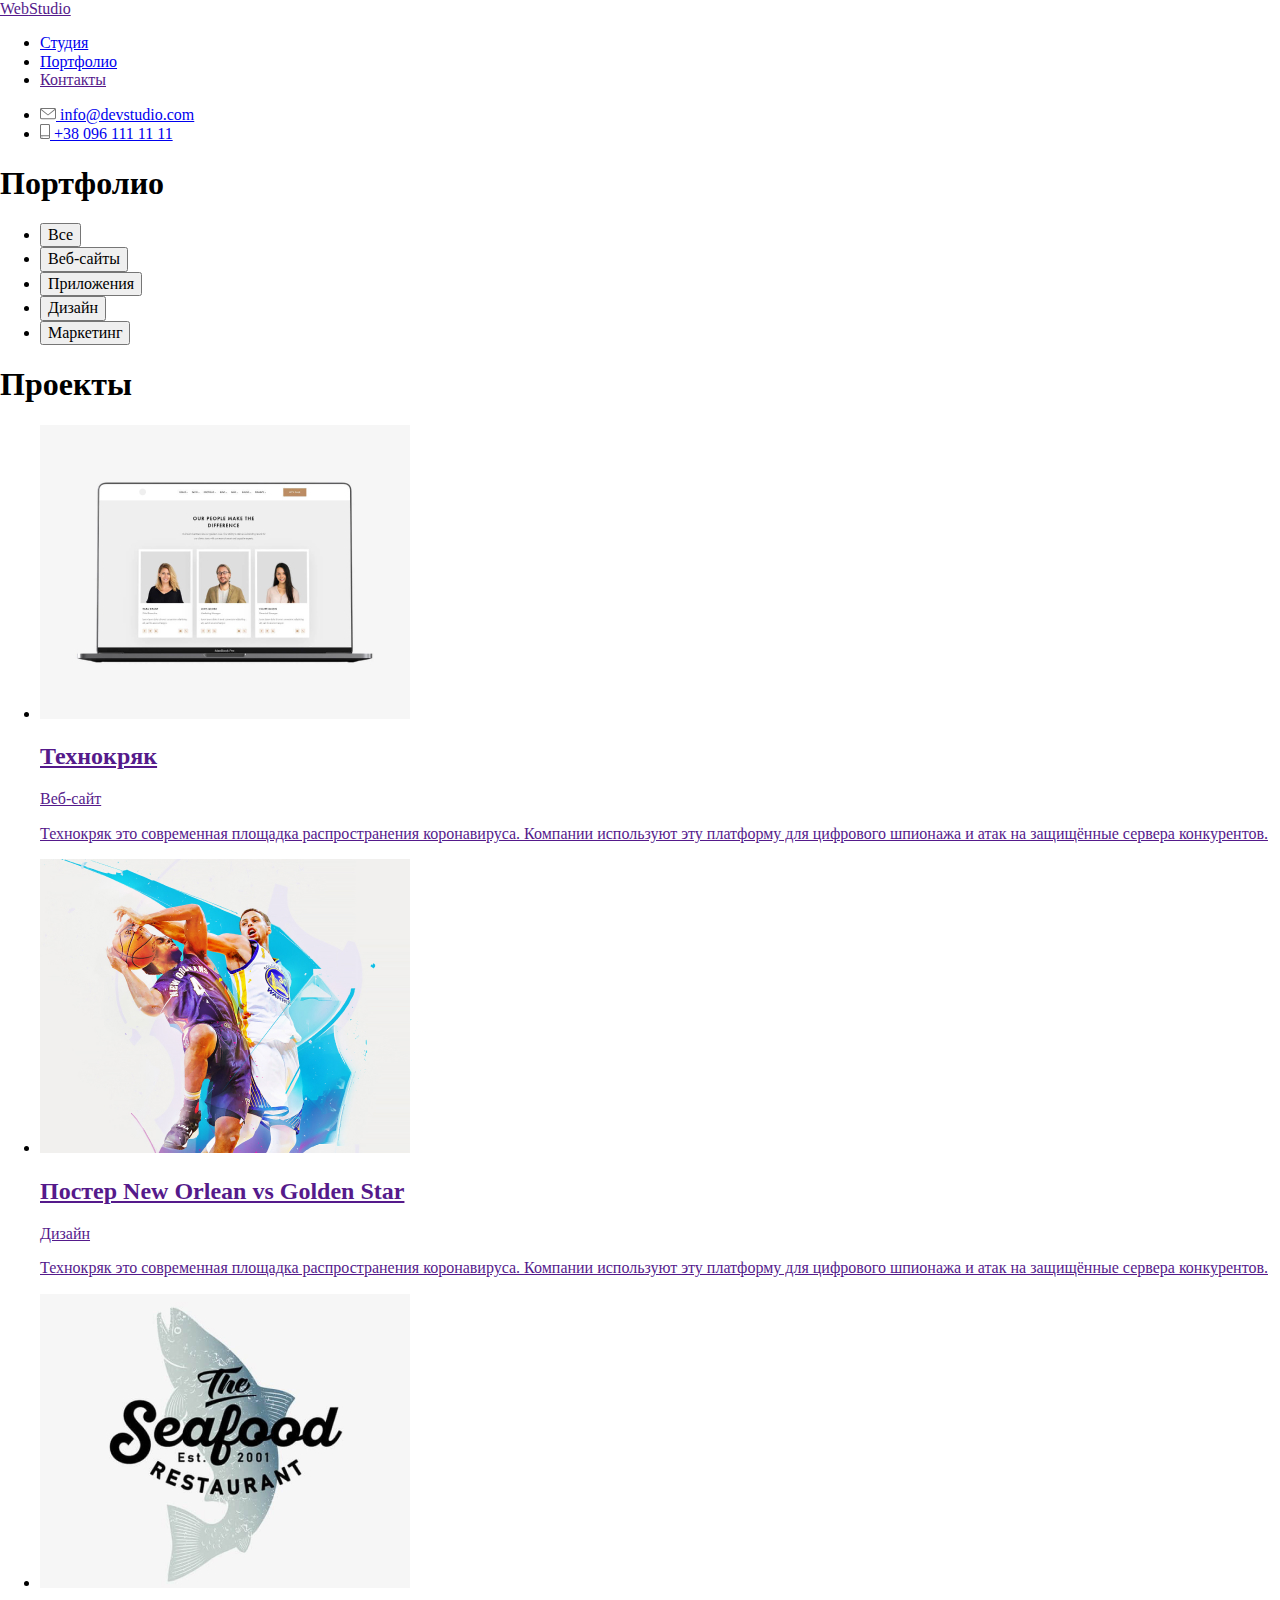
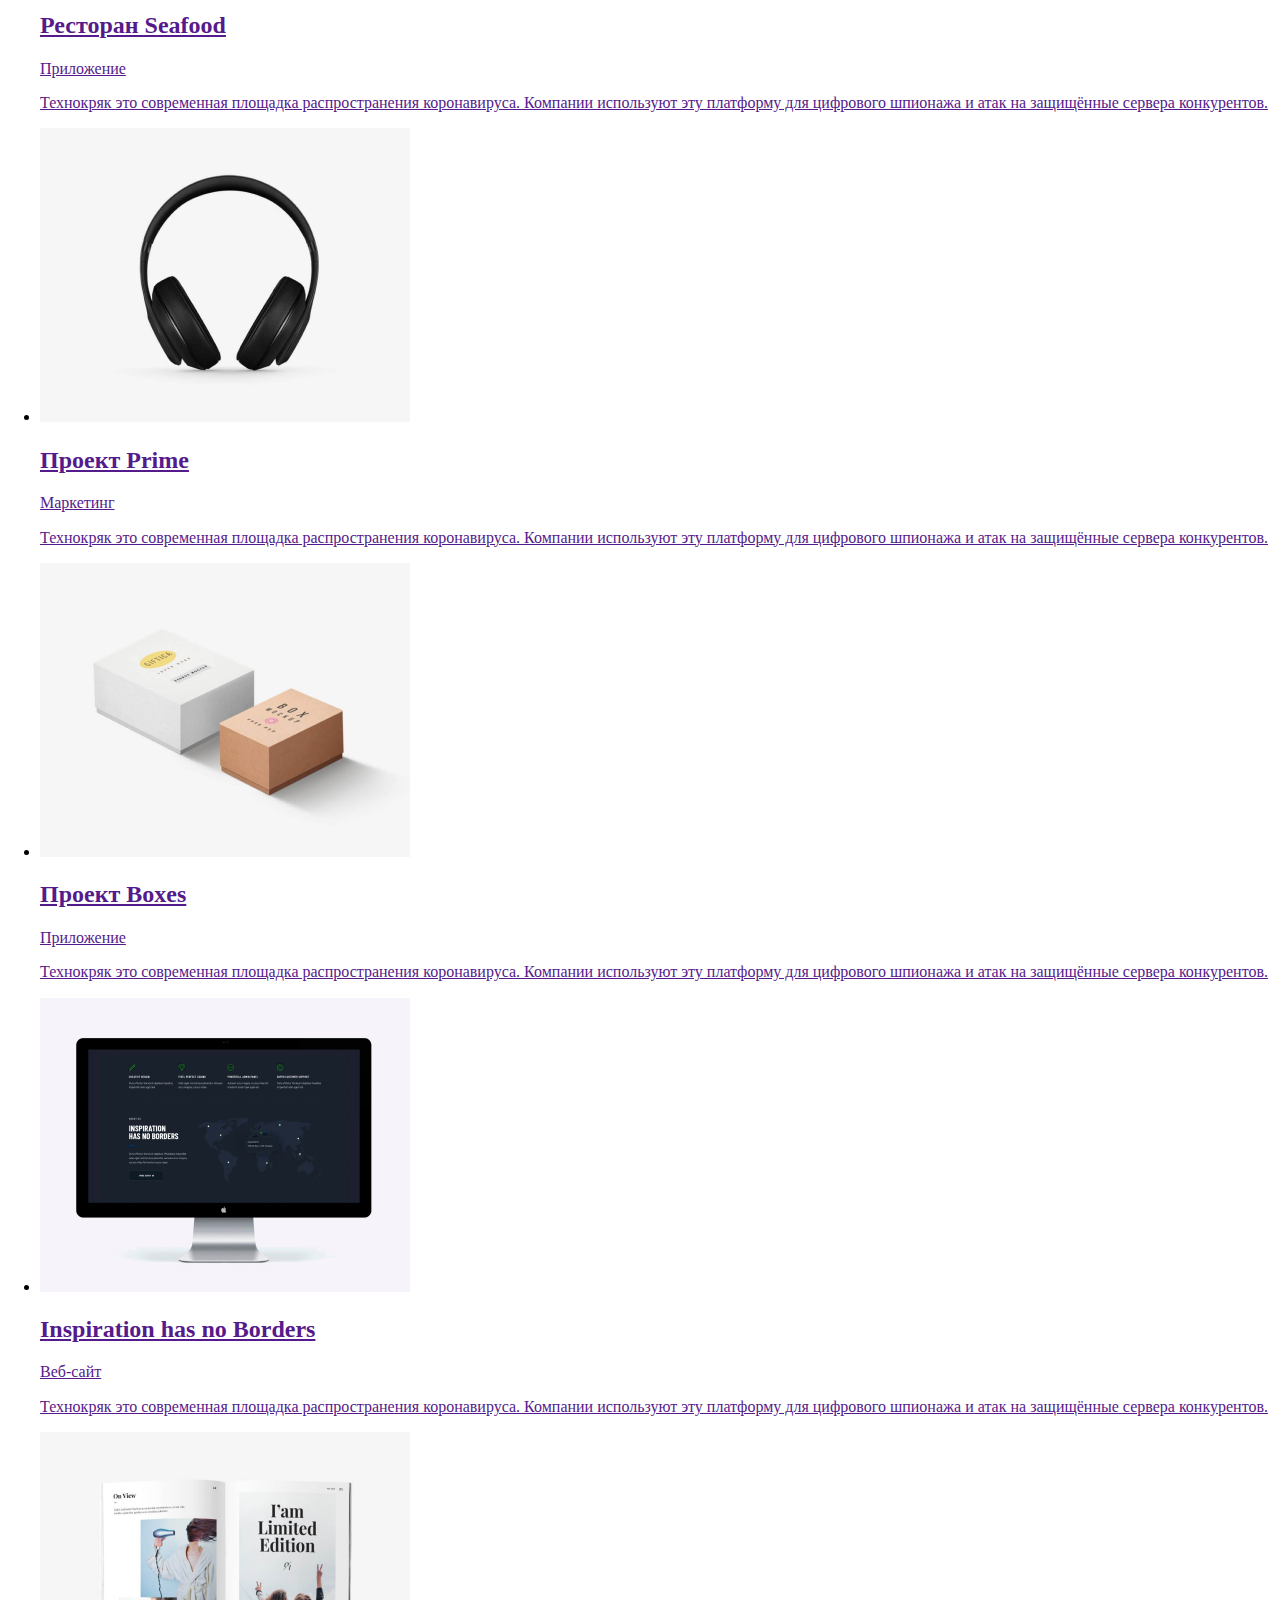
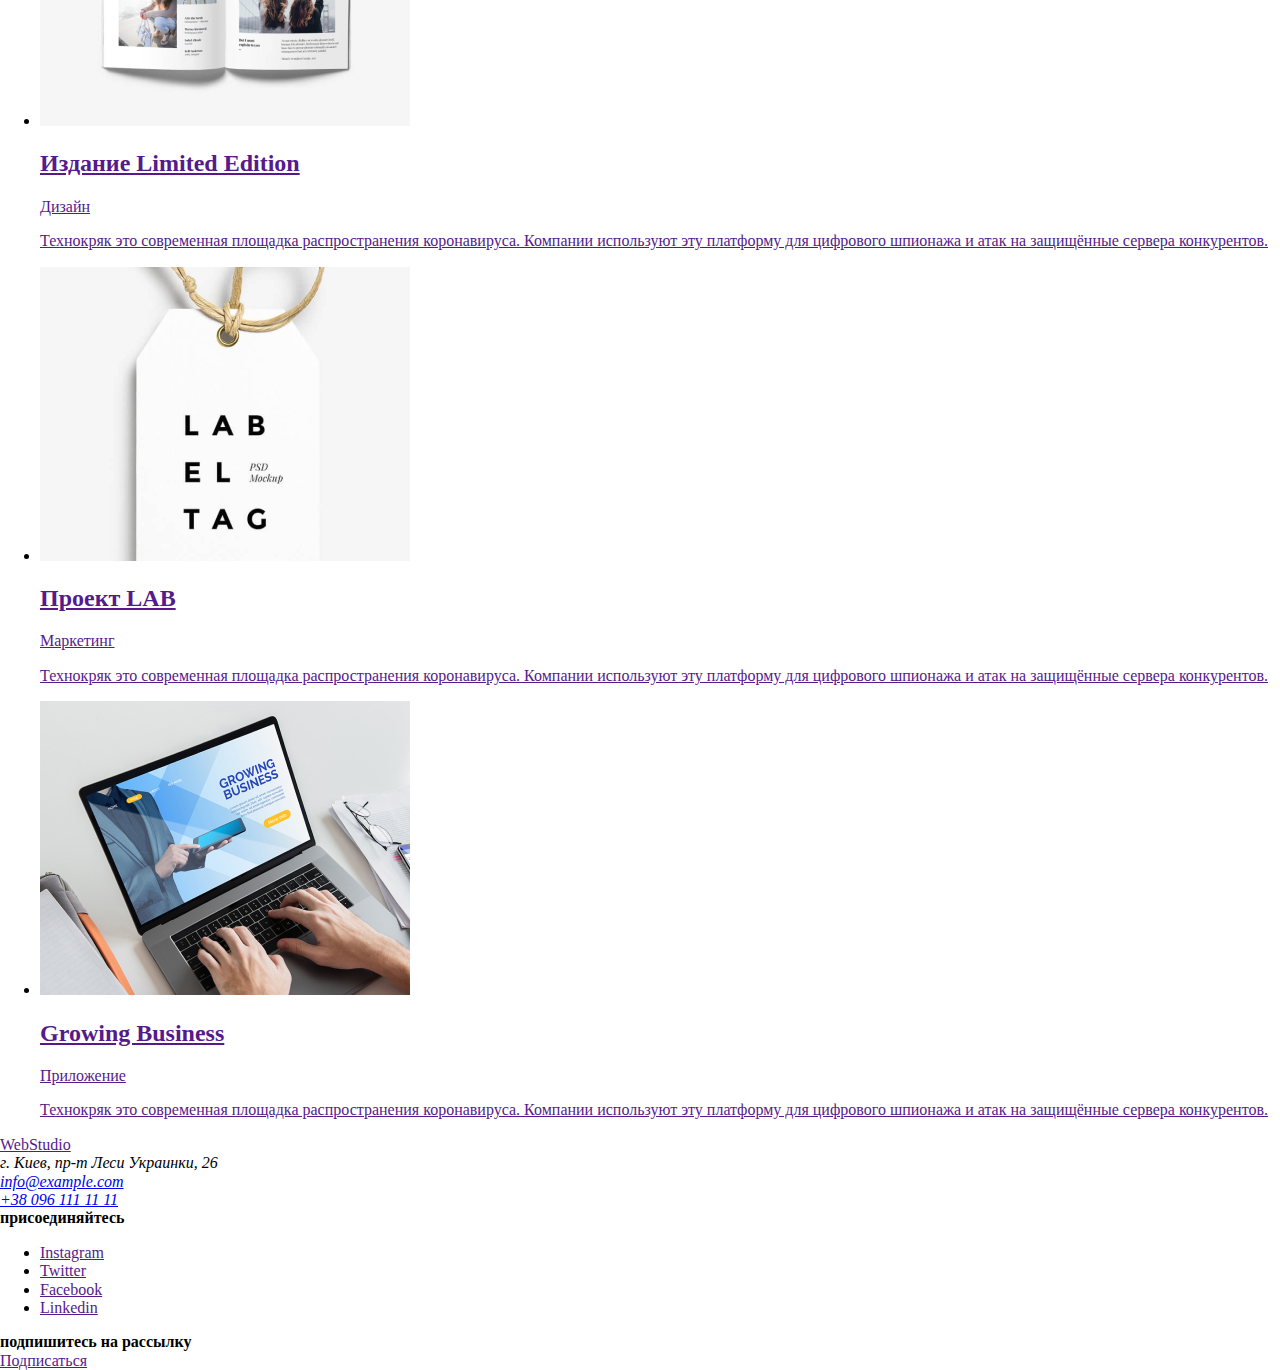
==== commit 3e329352: "test" ====
--- a/portfolio.html
+++ b/portfolio.html
@@ -9,7 +9,7 @@
       rel="stylesheet"
     />
     <link rel="stylesheet" href="normalize.css" />
-    <link rel="stylesheet" href="./CSS/style.css" />
+    <link rel="stylesheet" href="./css/style.css" />
   </head>
 
   <body>
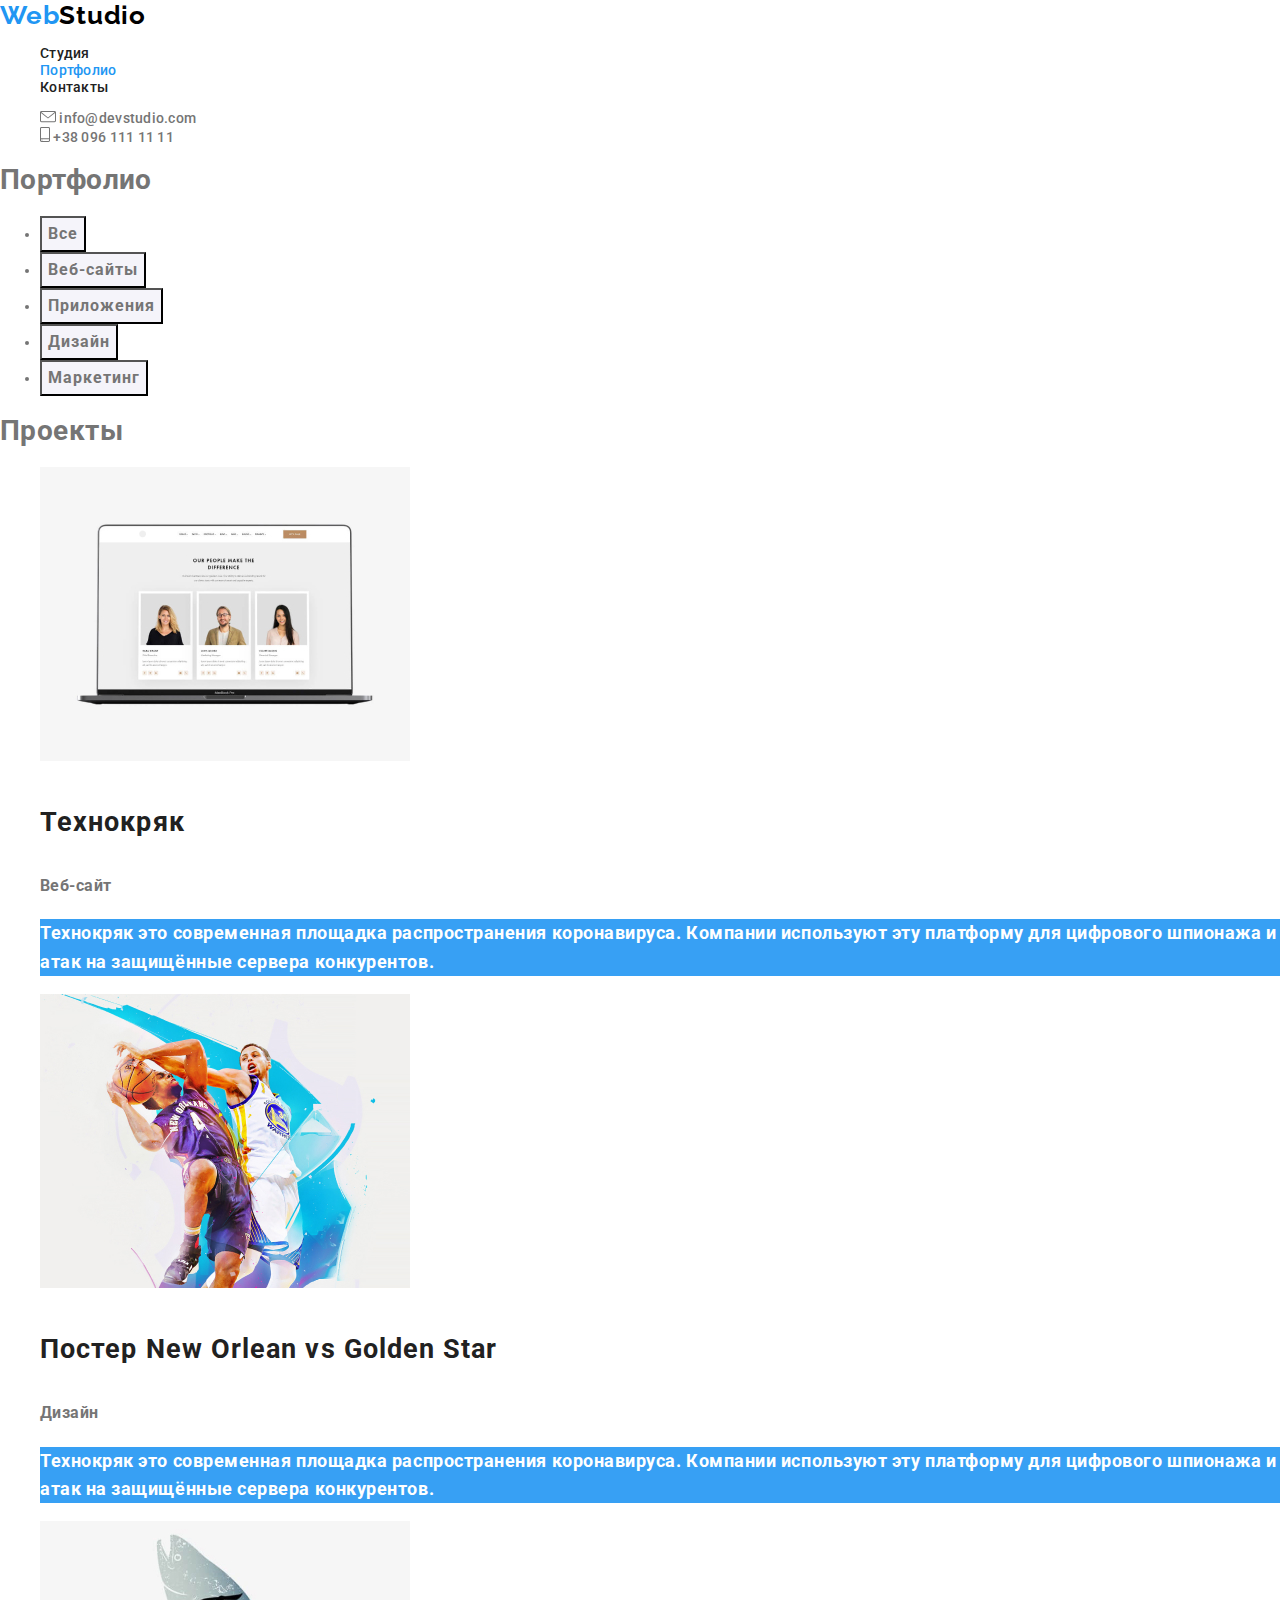
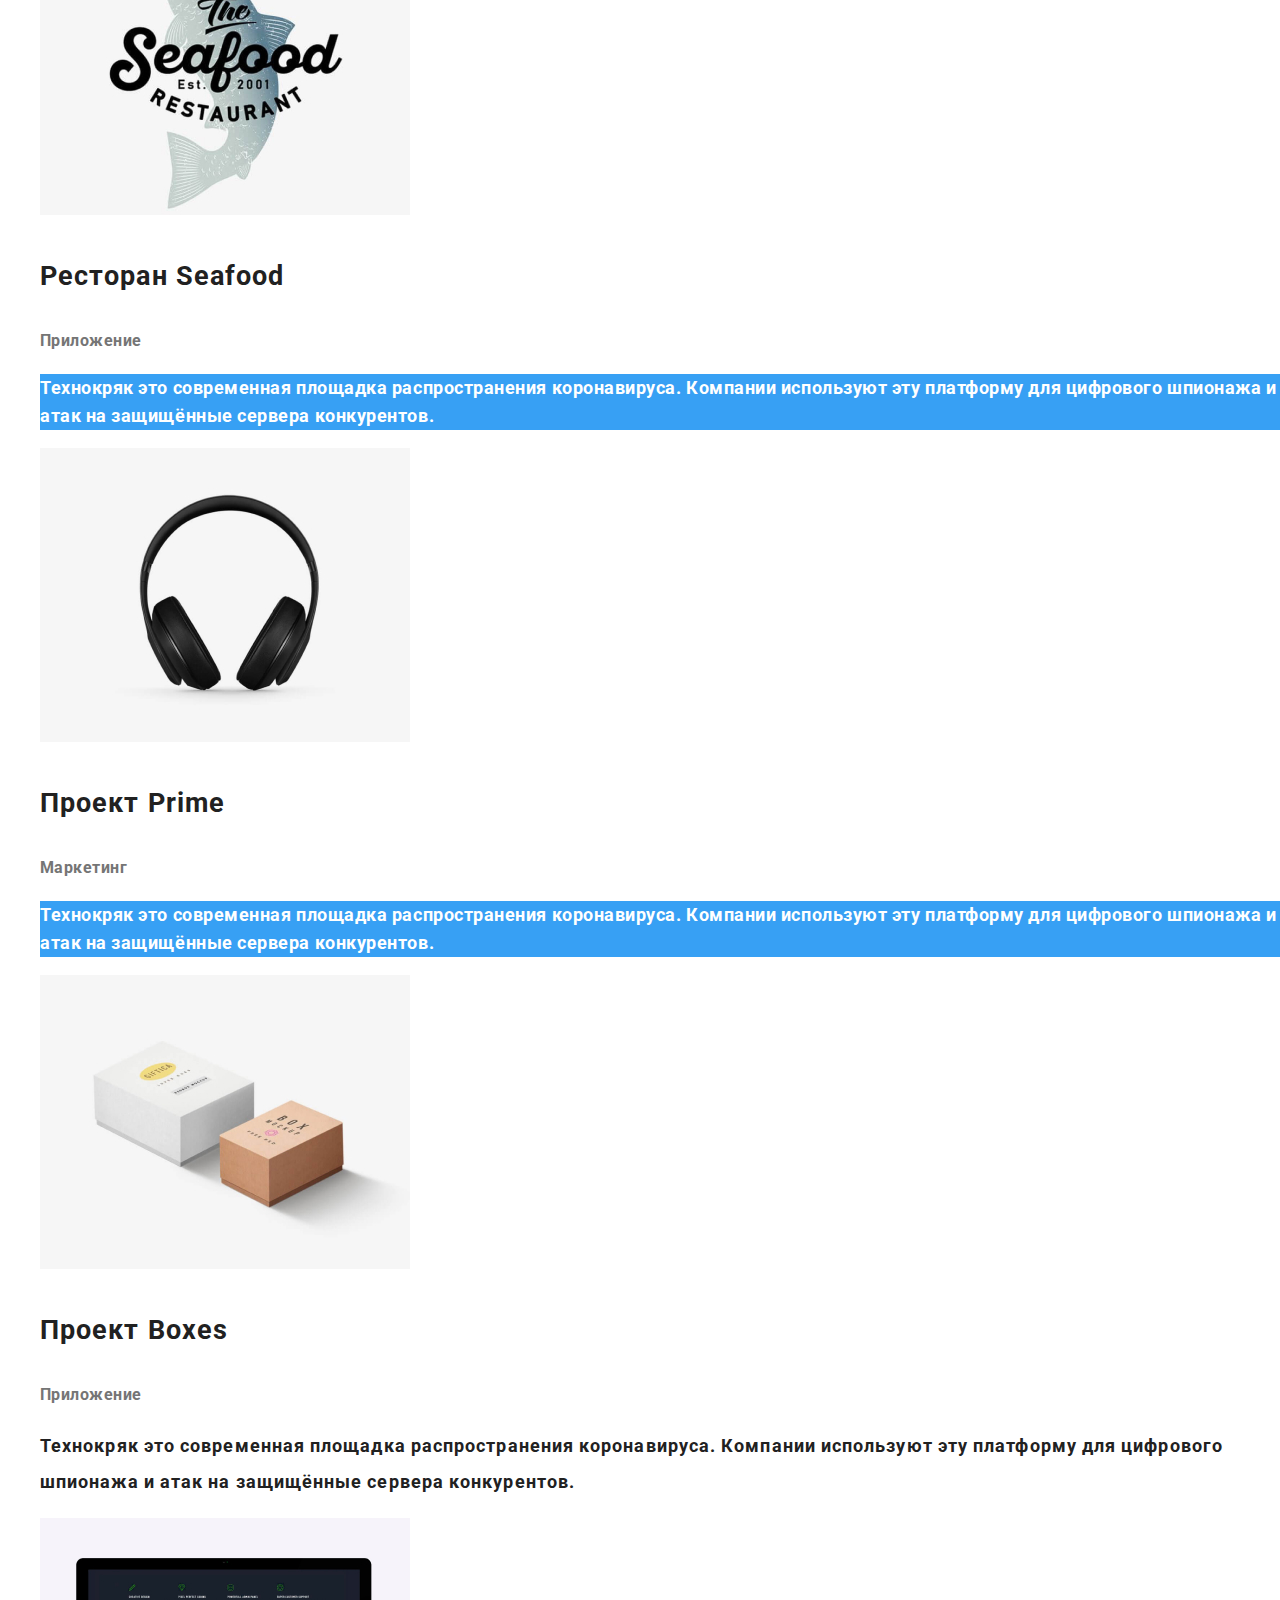
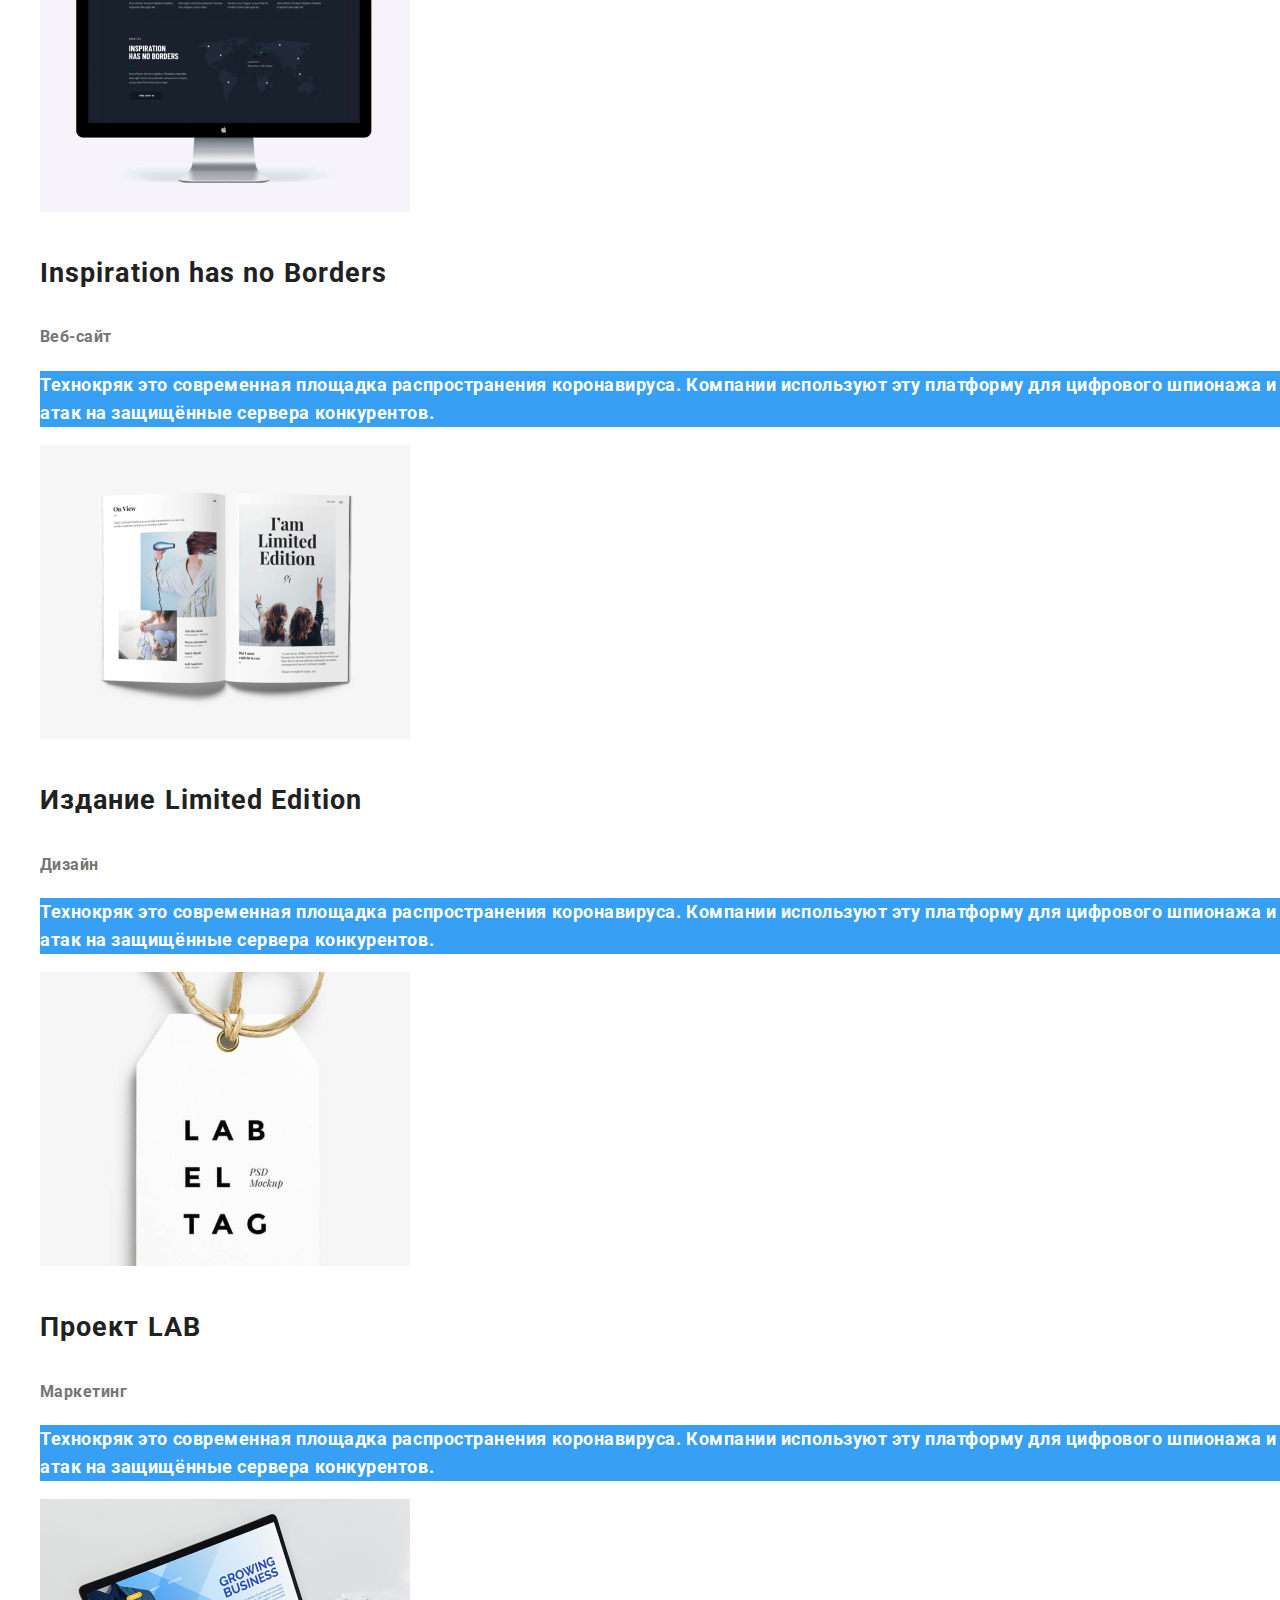
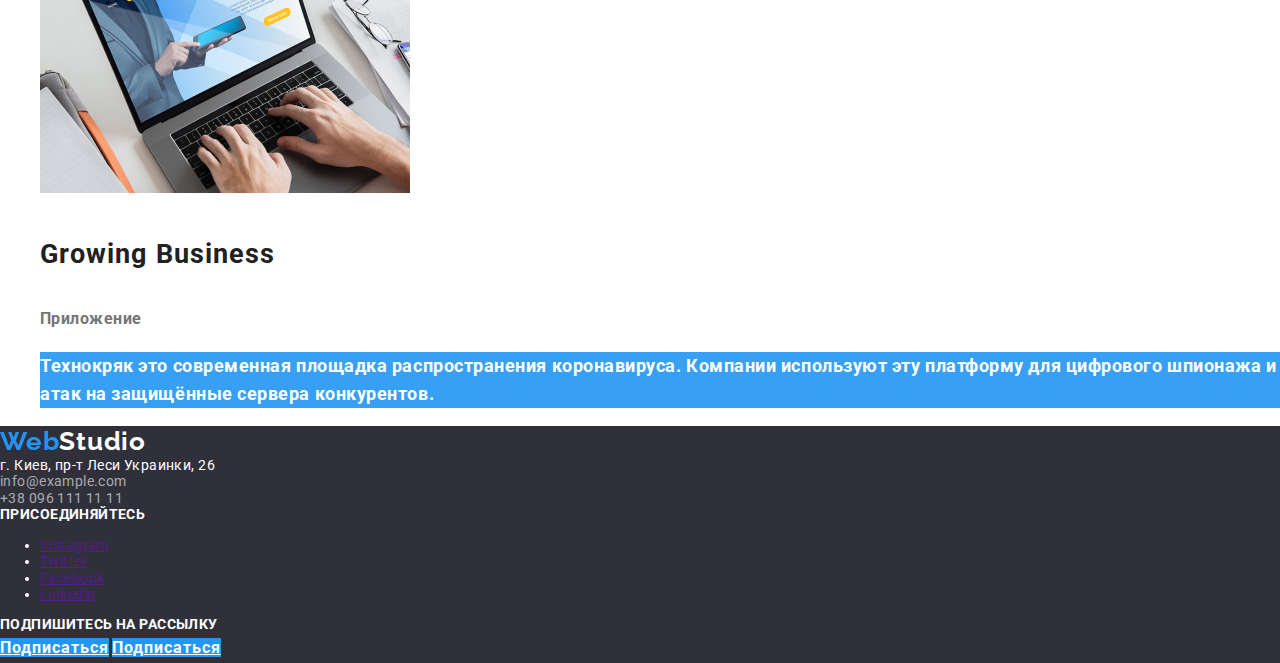
==== commit 7a55c12f: "test5" ====
--- a/portfolio.html
+++ b/portfolio.html
@@ -218,6 +218,7 @@
       <div>
         <b class="title">подпишитесь на рассылку</b><br />
         <a href="" class="button">Подписаться</a>
+        <a href="" class="button">Подписаться</a>
       </div>
     </footer>
   </body>
--- a/css/style.css
+++ b/css/style.css
@@ -0,0 +1,179 @@
+:root {
+  --primery-text-color: #757575;
+  --title-text-color: #212121;
+  --secondery-title-text-color: #ffffff;
+  --accent-color: #2196f3;
+}
+body {
+  background-color: #fff;
+  color: var(--primery-text-color);
+  font-family: "Roboto", sans-serif;
+  letter-spacing: 0.03em;
+  font-size: 14px;
+  line-height: 1.17;
+}
+.list {
+  list-style: none;
+}
+a.link {
+  text-decoration: none;
+}
+/* site-nav */
+.logo {
+  color: #000000;
+  font-family: "Raleway", sans-serif;
+  font-weight: bold;
+  font-size: 26px;
+  line-height: 1.19;
+  /* identical to box height */
+
+  letter-spacing: 0.03em;
+}
+.accent-logo {
+  color: var(--accent-color);
+}
+.site-nav .link {
+  color: var(--title-text-color);
+  font-weight: 500;
+  font-size: 14px;
+  line-height: 1.14;
+  letter-spacing: 0.02em;
+}
+.site-nav .link:hover,
+.site-nav .link:focus {
+  color: var(--accent-color);
+}
+.site-nav .link.current {
+  color: var(--accent-color);
+}
+.contacts .link {
+  color: var(--primery-text-color);
+  font-weight: 500;
+  font-size: 14px;
+  line-height: 1.14;
+  letter-spacing: 0.02em;
+}
+.contacts .link:hover,
+.contacts:focus {
+  color: var(--accent-color);
+}
+/* main menu*/
+/* for h2 */
+.section-title {
+  color: var(--title-text-color);
+  font-weight: bold;
+  font-size: 36px;
+  line-height: 1.17px;
+  text-align: center;
+}
+/* for h3 */
+.title {
+  color: var(--title-text-color);
+  font-size: 14px;
+  line-height: 1.14;
+  text-transform: uppercase;
+}
+/* hero */
+.hero {
+  background: rgba(47, 48, 58, 0.8);
+}
+.hero .section-title {
+  color: var(--secondery-title-text-color);
+  font-weight: 900;
+  font-size: 44px;
+  line-height: 1.36;
+  text-align: center;
+  letter-spacing: 0.06em;
+  text-transform: uppercase;
+}
+/* button */
+.button {
+  color: var(--secondery-title-text-color);
+  background-color: var(--accent-color);
+  font-weight: bold;
+  font-size: 16px;
+  line-height: 1.88;
+  align-items: center;
+  text-align: center;
+  letter-spacing: 0.06em;
+}
+/* advantage */
+/* .advantage .title {
+  color: var(--title-text-color);
+  font-size: 14px;
+  line-height: 1.14;
+  text-transform: uppercase;
+}
+.advantage .text {
+  font-size: 14px;
+  line-height: 1.17;
+} */
+
+/* service */
+.services .title {
+  color: var(--secondery-title-text-color);
+  background: rgba(47, 48, 58, 0.8);
+  font-weight: bold;
+  font-size: 14px;
+  line-height: 1.14;
+  text-align: center;
+}
+
+/* seclion our team */
+.team {
+  background: #f5f4fa;
+}
+.title-lower {
+  font-weight: 500;
+  font-size: 16px;
+  line-height: 1.19;
+  text-align: center;
+  color: var(--title-text-color);
+}
+.content .text {
+  font-size: 16px;
+  line-height: 1.19;
+  text-align: center;
+}
+/* footer */
+footer {
+  color: var(--secondery-title-text-color);
+  background: #2f303a;
+}
+address {
+  font-style: normal;
+}
+footer .link {
+  color: var(--secondery-title-text-color);
+}
+footer .title {
+  color: var(--secondery-title-text-color);
+}
+.address.link {
+  color: rgba(255, 255, 255, 0.6);
+}
+/* portfolio */
+.button.filter {
+  color: var(--section-title-text-color);
+  background-color: #f5f4fa;
+}
+.card .link {
+  color: var(--title-text-color);
+  font-weight: bold;
+  font-size: 18px;
+  line-height: 2;
+  letter-spacing: 0.06em;
+}
+.text-title {
+  color: var(--primery-text-color);
+  font-size: 16px;
+  line-height: 1.88;
+  letter-spacing: 0.03em;
+}
+.text-accent {
+  background: rgba(33, 150, 243, 0.9);
+  color: var(--secondery-title-text-color);
+  font-size: 18px;
+  line-height: 1.56;
+  letter-spacing: 0.03em;
+}
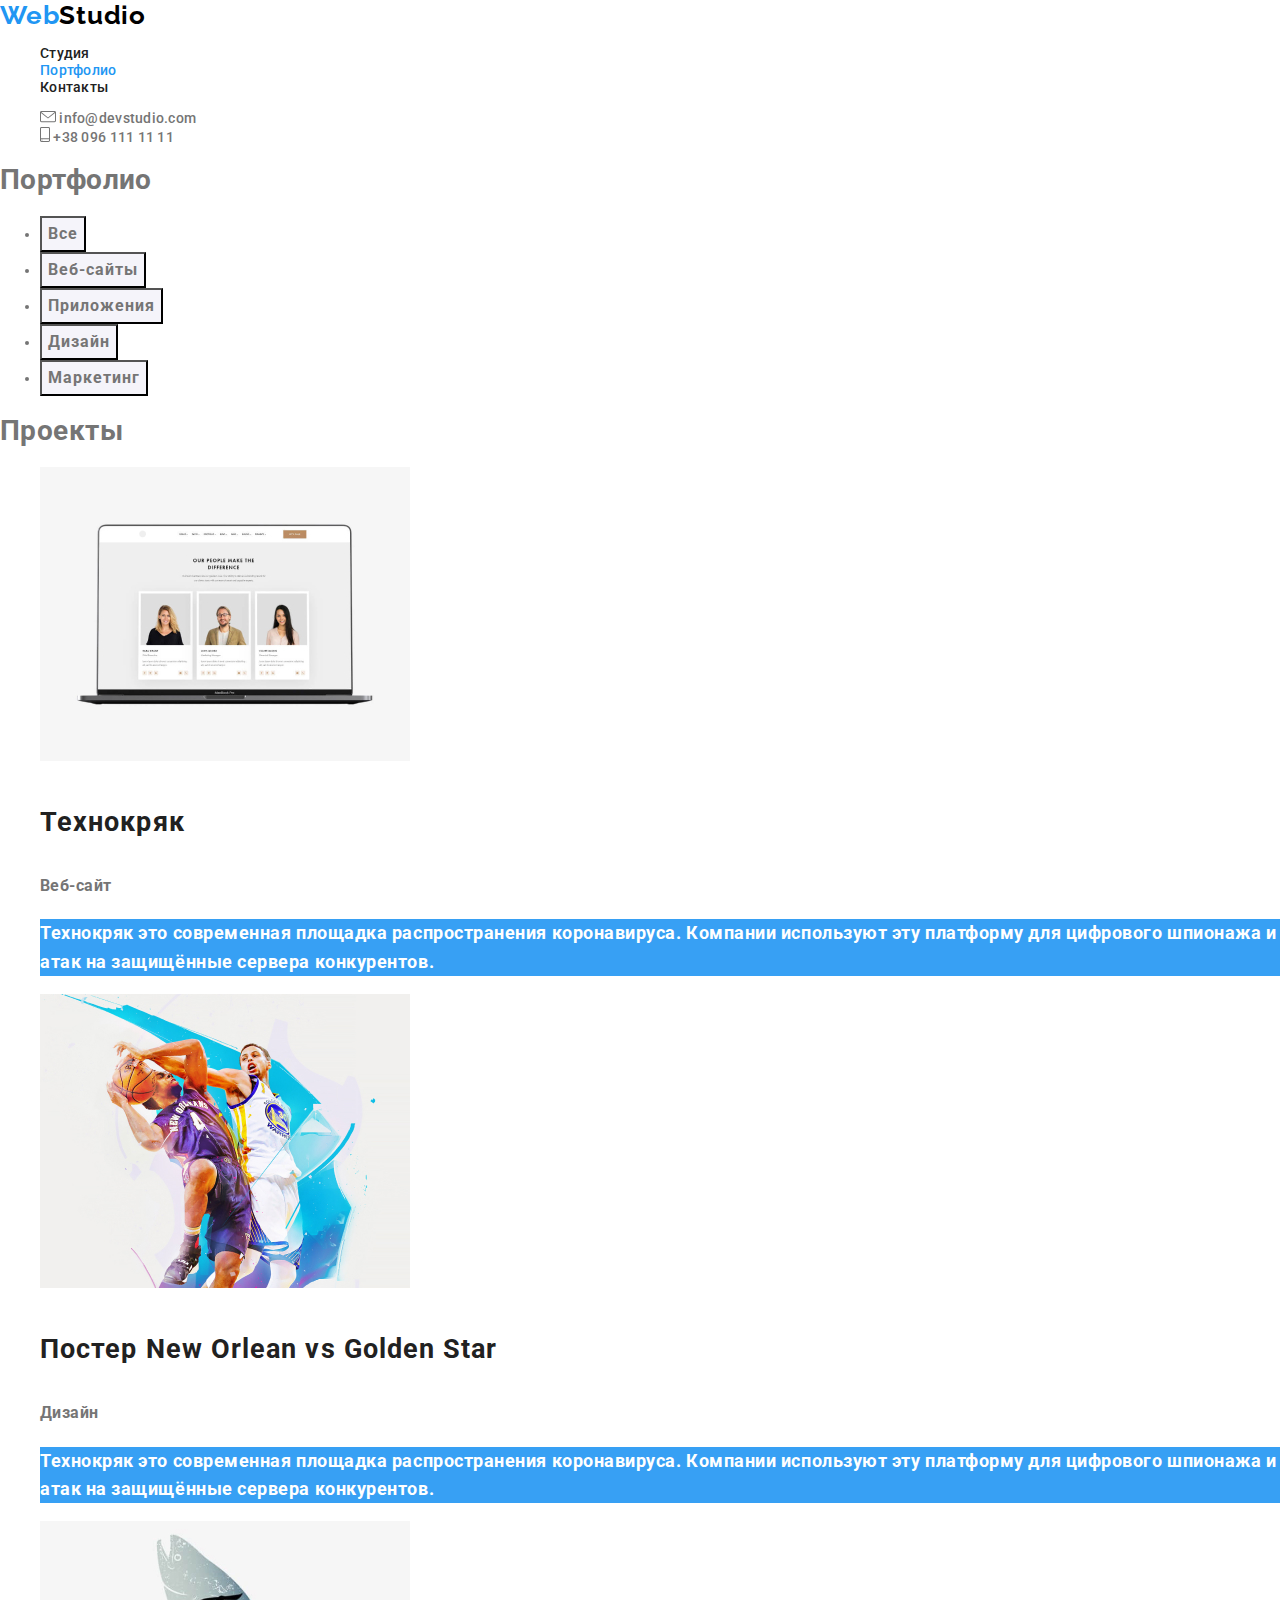
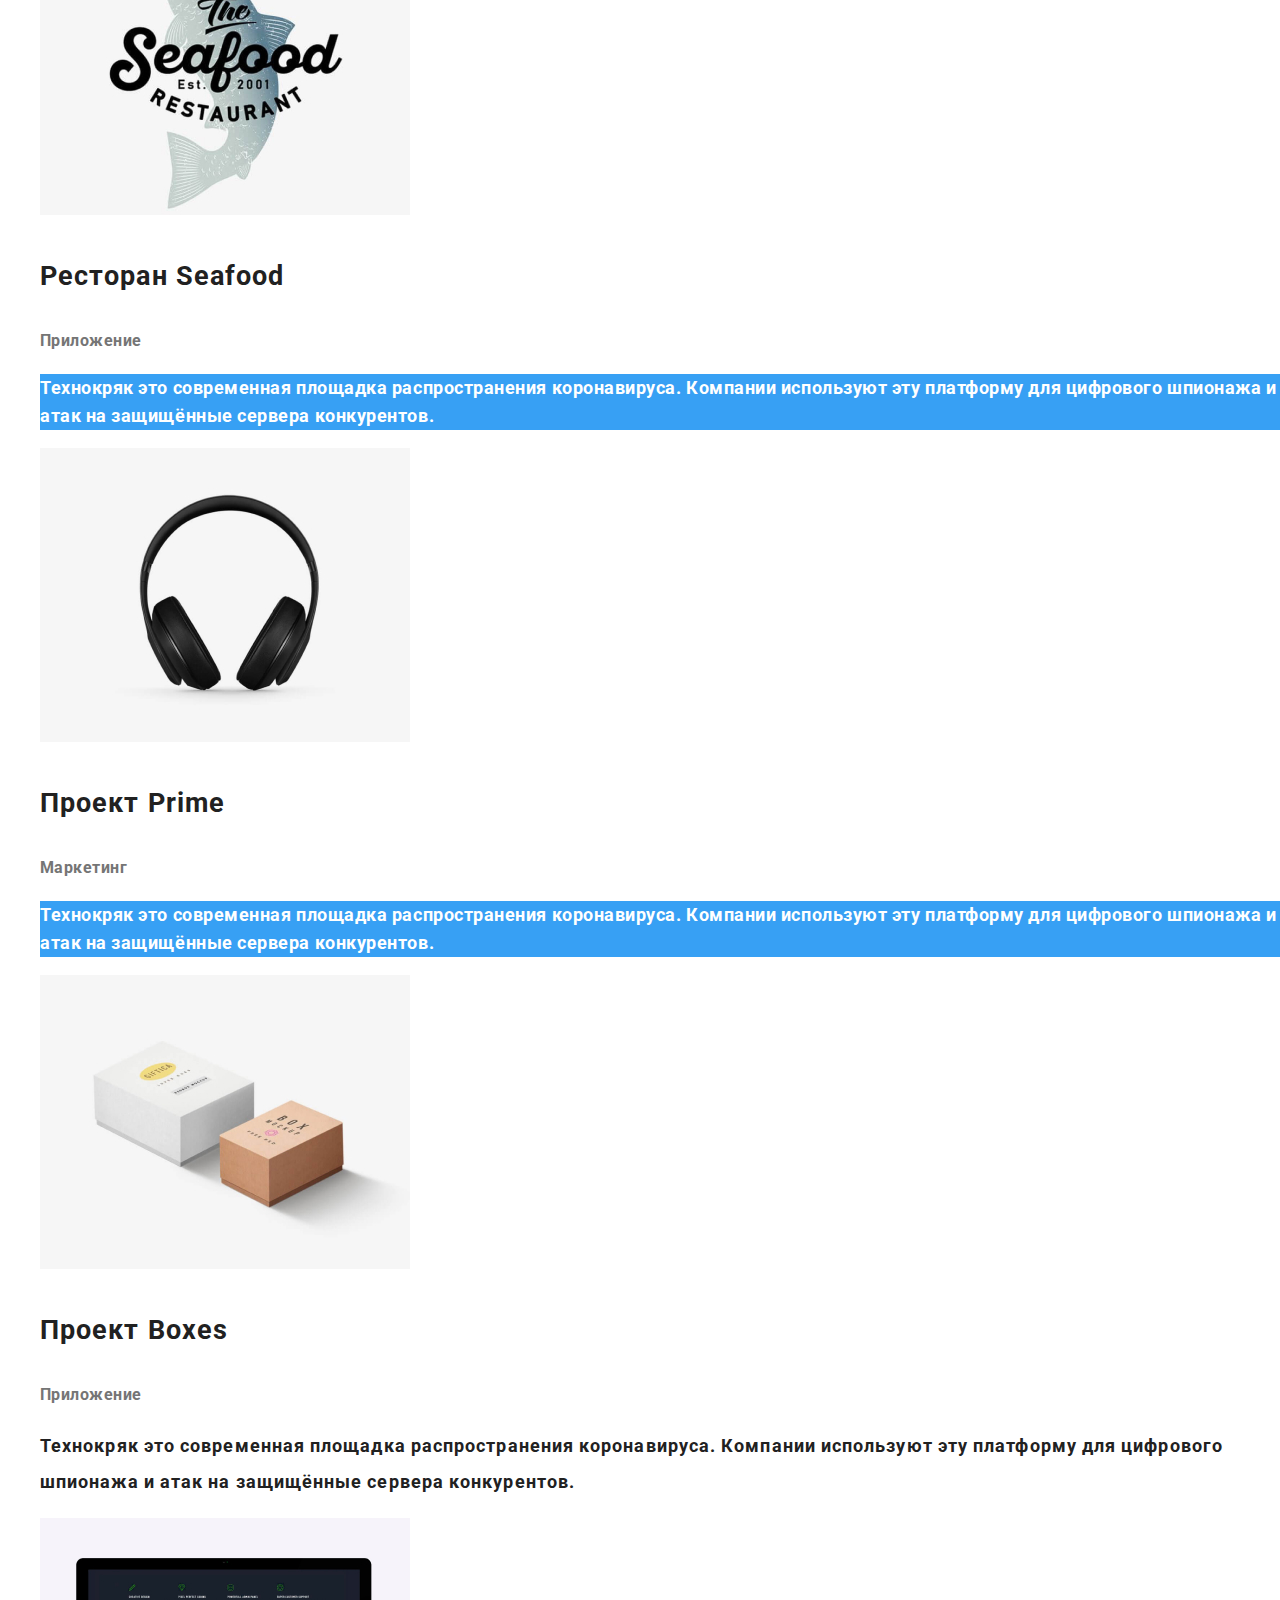
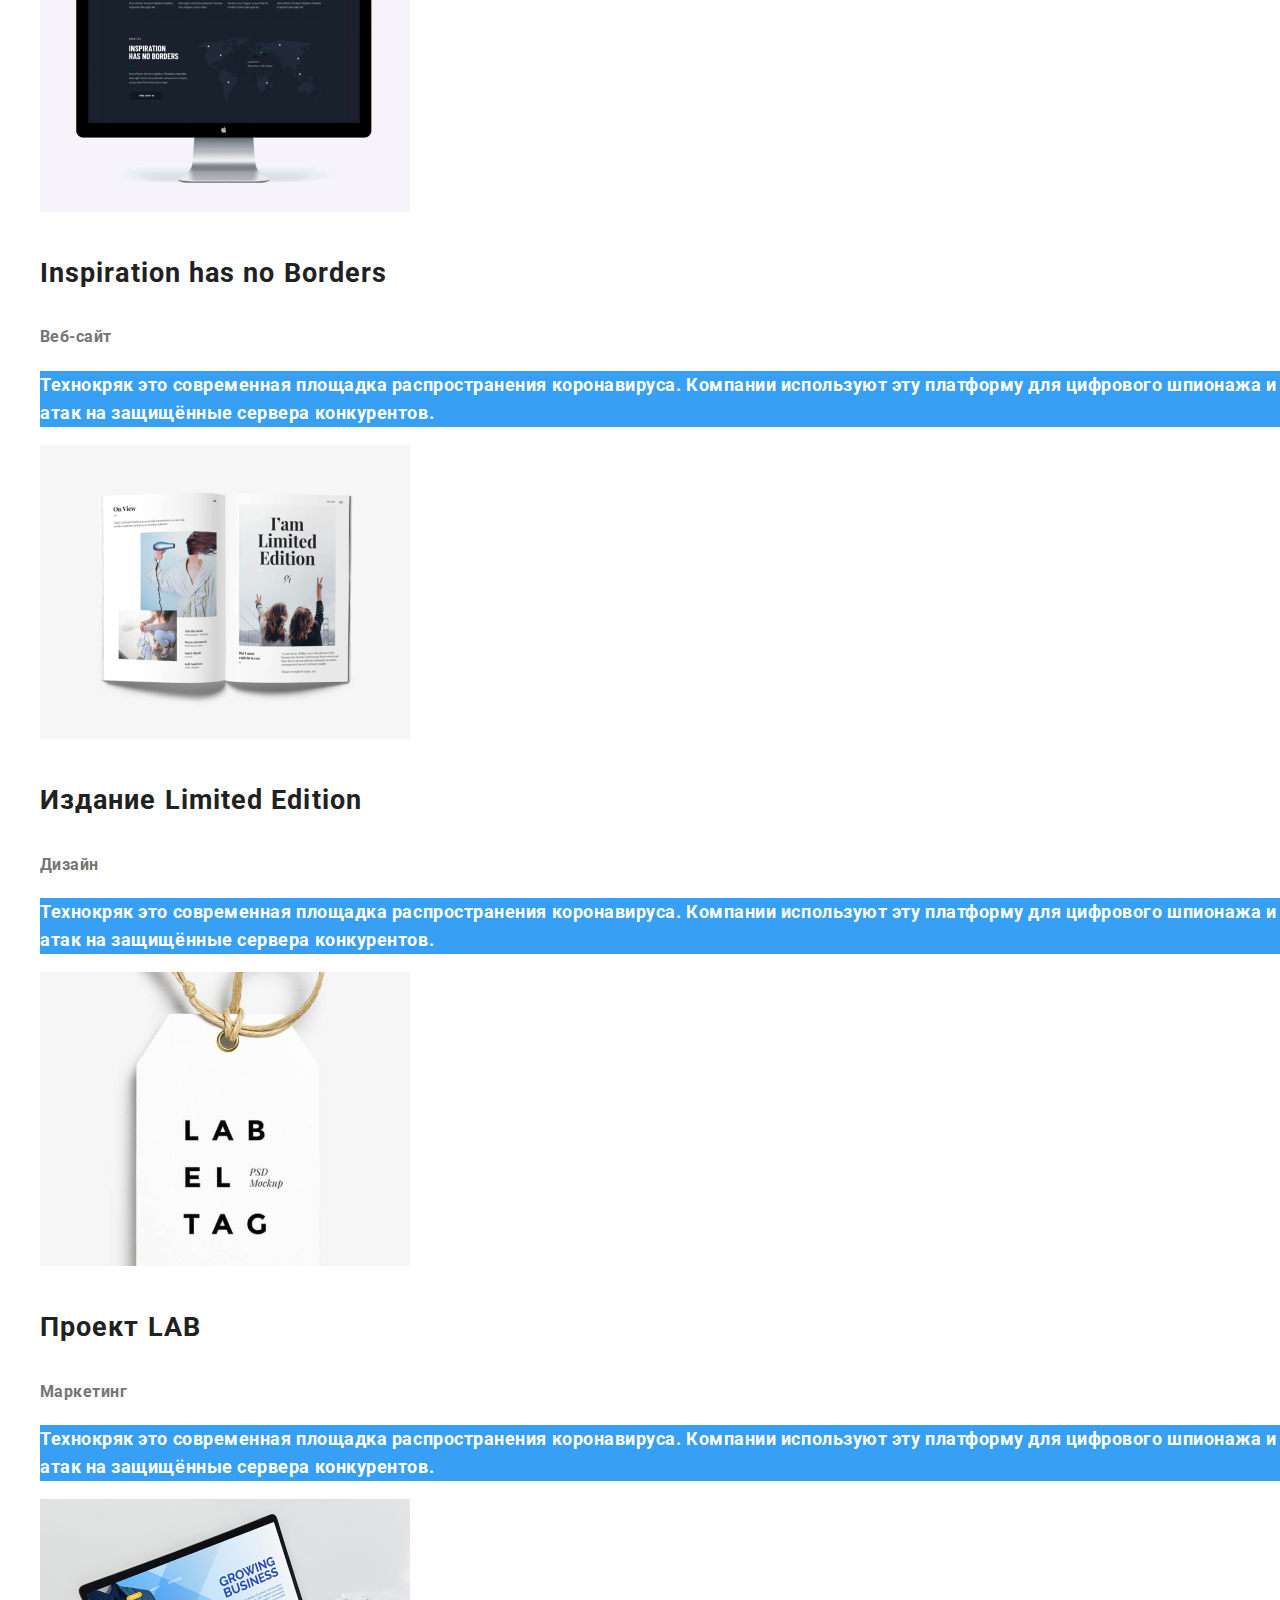
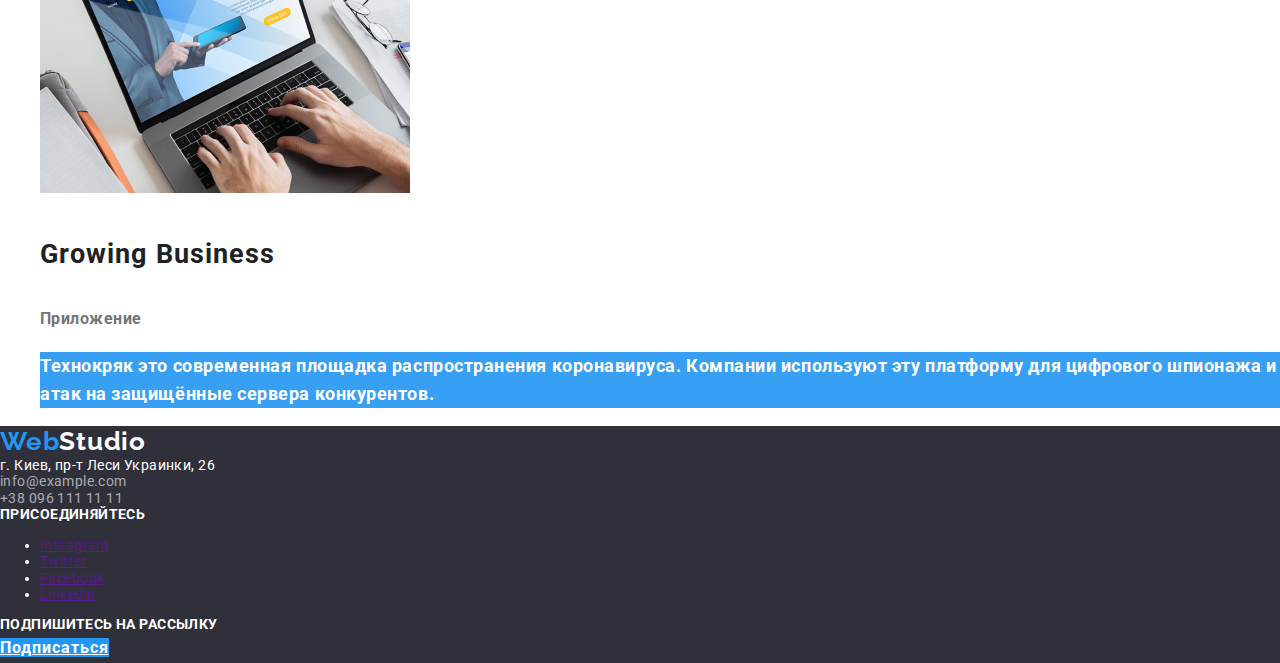
==== commit 6afec02c: "changed teg <a> to <button> in section hero and fotter in form subs" ====
--- a/portfolio.html
+++ b/portfolio.html
@@ -218,8 +218,7 @@
       <div>
         <b class="title">подпишитесь на рассылку</b><br />
         <a href="" class="button">Подписаться</a>
-        <a href="" class="button">Подписаться</a>
-      </div>
+        </div>
     </footer>
   </body>
 </html>
